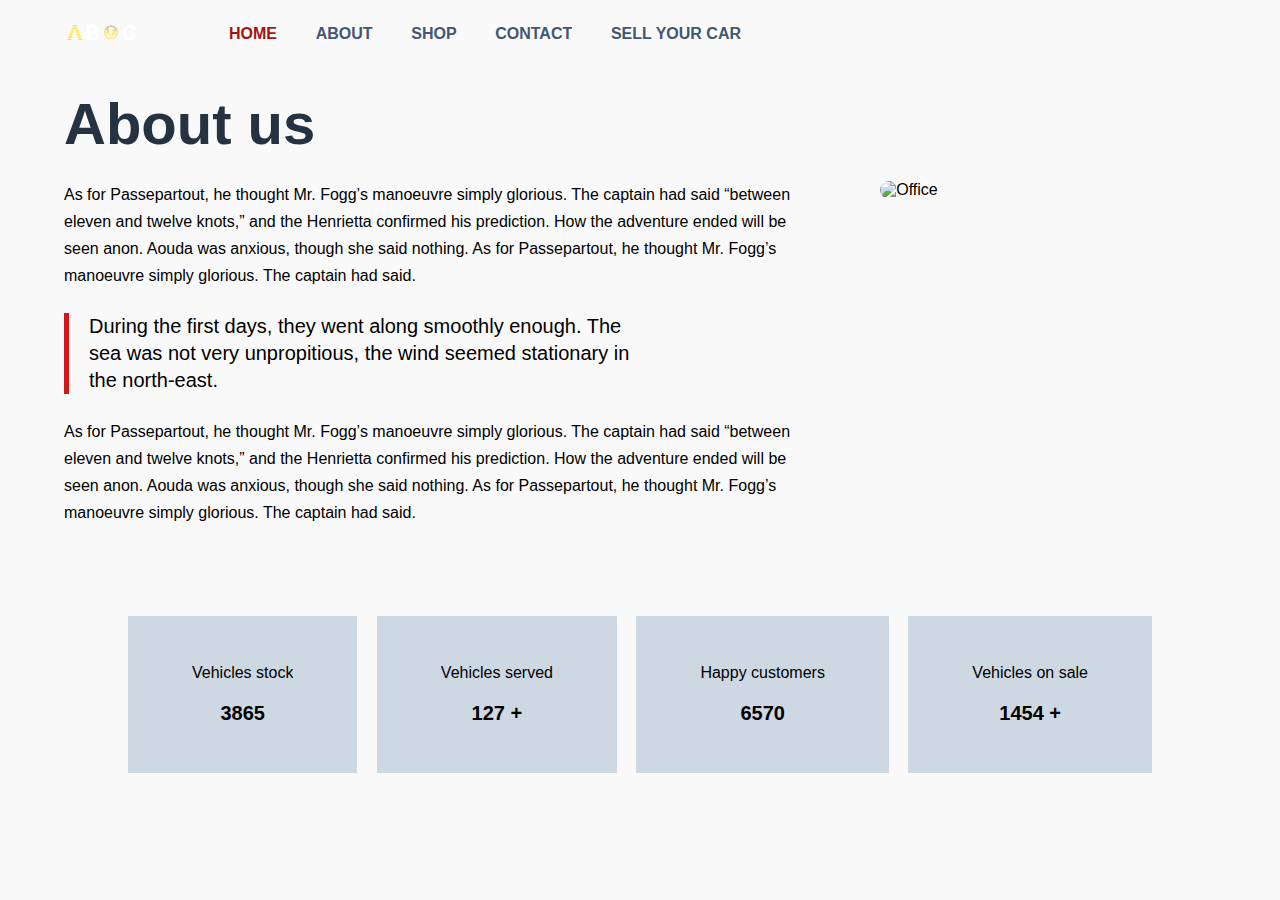
==== about.html @ f6568190 "About us" ====
<!DOCTYPE html>
<html lang="en">
  <head>
    <meta charset="UTF-8" />
    <meta http-equiv="X-UA-Compatible" content="IE=edge" />
    <meta name="viewport" content="width=device-width, initial-scale=1.0" />
    <title>Car Shop</title>
    <link
      rel="shortcut icon"
      href="./assets/images/logo.ico"
      type="image/x-icon"
    />

    <link rel="stylesheet" href="./assets/css/main.css" />
  </head>
  <body>
    <div class="navbar-include"></div>

    <section class="about-container">
      <h2>About us</h2>
      <div class="about-content">
        <div class="about-text">
          <p>
            As for Passepartout, he thought Mr. Fogg’s manoeuvre simply
            glorious. The captain had said “between eleven and twelve knots,”
            and the Henrietta confirmed his prediction. How the adventure ended
            will be seen anon. Aouda was anxious, though she said nothing. As
            for Passepartout, he thought Mr. Fogg’s manoeuvre simply glorious.
            The captain had said.
          </p>

          <p class="spec">
            During the first days, they went along smoothly enough. The sea was
            not very unpropitious, the wind seemed stationary in the north-east.
          </p>

          <p>
            As for Passepartout, he thought Mr. Fogg’s manoeuvre simply
            glorious. The captain had said “between eleven and twelve knots,”
            and the Henrietta confirmed his prediction. How the adventure ended
            will be seen anon. Aouda was anxious, though she said nothing. As
            for Passepartout, he thought Mr. Fogg’s manoeuvre simply glorious.
            The captain had said.
          </p>
        </div>

        <div class="about-img">
          <img
            src="https://demo.vehica.com/wp-content/uploads/2020/12/office.jpg"
            alt="Office"
            height="450"
          />
        </div>
      </div>
    </section>

    <section class="prom">
      <div class="vehicles-stock">
        <h4>Vehicles stock</h4>

        <p>3865</p>
      </div>
      <div class="dealers">
        <h4>Vehicles served</h4>

        <p>127 +</p>
      </div>
      <div class="happy-customers">
        <h4>Happy customers</h4>

        <p>6570</p>
      </div>
      <div class="vehicles-on-sale">
        <h4>Vehicles on sale</h4>

        <p>1454 +</p>
      </div>
    </section>

    <div class="footer-include"></div>

    <script type="text/javascript" src="./assets/js/main.js"></script>
  </body>
</html>
---- assets/css/main.css ----
@font-face {
  font-family: 'Merriweather';
  font-style: normal;
  font-weight: 400;
  font-display: swap;
  src: url(https://fonts.gstatic.com/s/merriweather/v22/u-440qyriQwlOrhSvowK_l5Oew.ttf) format('truetype');
}
@font-face {
  font-family: 'Montserrat';
  font-style: normal;
  font-weight: 400;
  font-display: swap;
  src: url(https://fonts.gstatic.com/s/montserrat/v15/JTUSjIg1_i6t8kCHKm45xW4.ttf) format('truetype');
}
@font-face {
  font-family: 'Oxygen';
  font-style: normal;
  font-weight: 400;
  font-display: swap;
  src: url(https://fonts.gstatic.com/s/oxygen/v10/2sDfZG1Wl4Lcnbu6iQ.ttf) format('truetype');
}
@font-face {
  font-family: 'Poppins';
  font-style: normal;
  font-weight: 400;
  font-display: swap;
  src: url(https://fonts.gstatic.com/s/poppins/v15/pxiEyp8kv8JHgFVrFJA.ttf) format('truetype');
}
@font-face {
  font-family: 'Raleway';
  font-style: normal;
  font-weight: 400;
  font-display: swap;
  src: url(https://fonts.gstatic.com/s/raleway/v19/1Ptxg8zYS_SKggPN4iEgvnHyvveLxVvaooCP.ttf) format('truetype');
}
@font-face {
  font-family: 'Ubuntu';
  font-style: normal;
  font-weight: 400;
  font-display: swap;
  src: url(https://fonts.gstatic.com/s/ubuntu/v15/4iCs6KVjbNBYlgo6eA.ttf) format('truetype');
}
* {
  padding: 0;
  margin: 0;
  overflow-x: hidden;
}
*:focus {
  outline: none;
}
body {
  background-color: #f9f9f9;
  font-family: "Ubuntu", sans-serif;
}
/* NAVBAR */
.navbar {
  padding: 1em 5%;
  position: absolute;
  display: flex;
  width: 100%;
  align-items: center;
}
.navbar .logo img {
  width: 75px;
}
.navbar .navbar_left {
  margin-left: 10vh;
  display: flex;
  justify-content: space-between;
  width: 40%;
  z-index: 9;
}
.navbar .navbar_left li {
  list-style-type: none;
}
.navbar .navbar_left li a {
  color: #415772;
  text-decoration: none;
  font-weight: bold;
  font-size: 16px;
  text-transform: uppercase;
}
.navbar .navbar_left li a:hover {
  color: #253241;
}
.navbar .navbar_left li a.active {
  color: #a21313;
}
/* HERO SECTION */
.hero {
  height: 95vh;
  background-image: url("../images/hero.jpg");
  background-size: cover;
  background-repeat: no-repeat;
  background-attachment: fixed;
  background-position: center;
}
.hero h1 {
  font-size: clamp(14px, 5em, 6vw);
  position: absolute;
  margin-left: auto;
  margin-right: auto;
  left: 25%;
  top: 20%;
  color: #a21313;
}
/* Car Search */
.buy-options {
  background-color: white;
  margin: -5% 15% 10% 15%;
  padding: 3em 5em;
  border-radius: 0.3rem;
  display: flex;
  -webkit-box-shadow: 2px 5px 10px 0px rgba(63, 63, 63, 0.75);
  -moz-box-shadow: 2px 5px 10px 0px rgba(63, 63, 63, 0.75);
  box-shadow: 2px 5px 10px 0px rgba(63, 63, 63, 0.75);
}
.buy-options .row {
  width: 100%;
  display: flex;
}
.buy-options .row .brand-selection {
  margin: 0 1em;
}
.buy-options .row .brand-selection p {
  color: #253241;
  font-size: clamp(14px, 22px, 2em);
}
.buy-options .row .brand-selection p span {
  color: #7d97b5;
}
.buy-options .row .brand-selection select {
  padding: 0.8em;
  color: #253241;
  border-radius: 0.3rem;
  background-color: #f2f2f2;
  line-height: 1.5;
  font-size: 18px;
  cursor: pointer;
  padding-right: 1.75rem;
  vertical-align: middle;
}
.buy-options .row .brand-selection select:hover {
  -webkit-box-shadow: 2px 5px 10px 0px rgba(151, 151, 151, 0.75);
  -moz-box-shadow: 2px 5px 10px 0px rgba(151, 151, 151, 0.75);
  box-shadow: 2px 5px 10px 0px rgba(151, 151, 151, 0.75);
  background-color: white;
}
.buy-options .row .brand-selection select:focus {
  border-color: #ed6161;
  outline: 0;
}
.buy-options .row .brand-selection select option {
  text-transform: uppercase;
}
.buy-options .row .brand-selection .btn-primary {
  margin-left: 0.5em;
  text-transform: uppercase;
  color: white;
  background-color: #d01818;
  padding: 1em 2em;
  border-radius: 0.25rem;
  text-align: center;
  vertical-align: middle;
  border: 1px solid transparent;
  line-height: 1.5;
}
/* FEATURED CARD */
.featured-cars {
  display: flex;
  flex-wrap: wrap;
  padding: 0 3em;
}
.featured-cars .car-1 {
  width: 45%;
  background-color: #2e3e51;
  border-radius: 0.8rem;
  margin: 1em;
}
.featured-cars .car-1 img {
  height: 80%;
  width: 100%;
}
.featured-cars .car-1 .car-info {
  color: white;
  padding: 0.5em 1.5em;
}
.featured-cars .car-1 .car-info h3 {
  margin-bottom: 1rem;
}
.featured-cars .car-1 .car-info hr {
  border: 1px solid #5f5f5f;
  opacity: 0.4;
  margin-bottom: 1rem;
}
.featured-cars .car-1 .car-info .tags {
  margin-top: 0.5rem;
  overflow: hidden;
}
.featured-cars .car-1 .car-info .tags span {
  margin: 0 0.5em;
  padding: 2em 0.5em;
  color: #999999;
}
.featured-cars .car-1 .car-info .tags .year,
.featured-cars .car-1 .car-info .tags .price {
  color: white;
}
.featured-cars .car-1 .car-info .tags .year {
  background-color: #d01818;
  padding: 0.5em 1em;
  display: inline-block;
  vertical-align: middle;
  border-radius: 0.35rem;
}
.featured-cars .col-2 {
  display: flex;
  flex-wrap: wrap;
  width: 50%;
}
.featured-cars .col-2 .car-box {
  width: 45%;
  margin: 1em;
  background-color: #2e3e51;
  border-radius: 0.8rem;
}
.featured-cars .col-2 .car-box img {
  height: 200px;
  width: 100%;
}
.featured-cars .col-2 .car-box .car-info {
  color: white;
  padding: 0.5em 1.5em;
}
.featured-cars .col-2 .car-box .car-info h3 {
  margin-bottom: 0.5rem;
}
.featured-cars .col-2 .car-box .car-info hr {
  border: 1px solid #5f5f5f;
  opacity: 0.4;
  margin: 0.5rem 0 0.5rem 0;
}
.featured-cars .col-2 .car-box .car-info .tags {
  margin-top: 0.5rem;
  overflow: hidden;
  padding-bottom: 2em;
}
.featured-cars .col-2 .car-box .car-info .tags span {
  margin: 0 0.5em;
  padding: 2em 0em;
  color: #999999;
}
.featured-cars .col-2 .car-box .car-info .tags .year,
.featured-cars .col-2 .car-box .car-info .tags .price {
  color: white;
}
.featured-cars .col-2 .car-box .car-info .tags .year {
  background-color: #d01818;
  padding: 0.5em 1em;
  display: inline-block;
  vertical-align: middle;
  border-radius: 0.35rem;
}
/* Two Options */
.options {
  padding: 0 10em;
  margin-top: 15%;
  margin-bottom: 10%;
}
.options .img-banner {
  text-align: center;
}
.options .row {
  position: relative;
  z-index: -1;
  margin-top: -5em;
  display: flex;
  color: white;
  text-align: center;
}
.options .row .sell-car {
  padding: 10% 10% 5% 10%;
  background-color: #293748;
  margin: 0 0.8em;
}
.options .row .sell-car:after {
  content: "";
  position: absolute;
  bottom: 0;
  left: 0;
  transform: rotate(45deg);
  background-color: #000;
  /* to see where it is */
  box-shadow: 0 0 0 40px #f9f9f9;
}
.options .row .sell-car h3 {
  font-size: 24px;
  margin-bottom: 2rem;
}
.options .row .sell-car p {
  width: 100%;
}
.options .row .buy-car {
  padding: 10% 10% 5% 10%;
  background-color: #d01818;
  margin: 0 0.8em;
}
.options .row .buy-car:after {
  content: "";
  position: absolute;
  top: 0;
  right: 0;
  transform: rotate(45deg);
  background-color: #000;
  /* to see where it is */
  box-shadow: 0 0 0 40px #f2f2f2;
}
.options .row .buy-car h3 {
  font-size: 24px;
  margin-bottom: 2rem;
}
.options .row .buy-car p {
  width: 100%;
}
/* FOOTER */
.footer footer {
  background-color: #d9d9d9;
  width: 100%;
  margin: auto;
  overflow: hidden;
  position: relative;
  bottom: 0px;
}
.footer footer .row {
  display: flex;
  padding: 2.5em 5em;
}
.footer footer .row .col-4 {
  width: 33%;
}
.footer footer .row .col-4 a {
  text-decoration: none;
  margin: 0 0.8em;
}
.footer footer .row .col-4 a i {
  color: #4a6482;
}
.footer footer .row .col-4 h3 {
  text-transform: uppercase;
  color: #4a6482;
  margin-bottom: 0.8em;
}
.footer footer .row .col-4 ul li {
  margin: 0.5em 0;
}
.footer footer .row .col-4 ul li a {
  color: #4a6482;
}
.footer footer .row .col-4 ul li a span i {
  font-size: 12px;
  color: #4a6482;
}
/* ABOUT US */
.about-container {
  margin: 10vh 5vw;
}
.about-container h2 {
  margin-bottom: 1.5rem;
  font-size: clamp(22px, 58px, 5em);
  color: #253241;
}
.about-container .about-content {
  display: flex;
  align-items: stretch;
}
.about-container .about-content .about-text {
  padding-right: 5em;
  font-size: clamp(14px, 16px, 1.5em);
  line-height: 27px;
}
.about-container .about-content .about-text .spec {
  margin: 1.2em 0;
  font-size: clamp(18px, 20px, 1.7em);
  border-left: 5px solid #d01818;
  padding-left: 1em;
  width: 75%;
}
.about-container .about-content .about-img {
  height: 100%;
  width: 100%;
}
.about-container .about-content .about-img img {
  border-radius: 20px 20px 20px 20px;
}
/* PROM */
.prom {
  margin: 5vh 10vw;
  display: flex;
  justify-content: space-between;
}
.prom div {
  background-color: #ced8e3;
  padding: 3em 4em;
  text-align: center;
}
.prom div h4 {
  font-size: clamp(14px, 16px, 1.5em);
  font-weight: 500;
}
.prom div p {
  font-size: clamp(16px, 20px, 1.5em);
  font-weight: bold;
  margin-top: 1em;
}
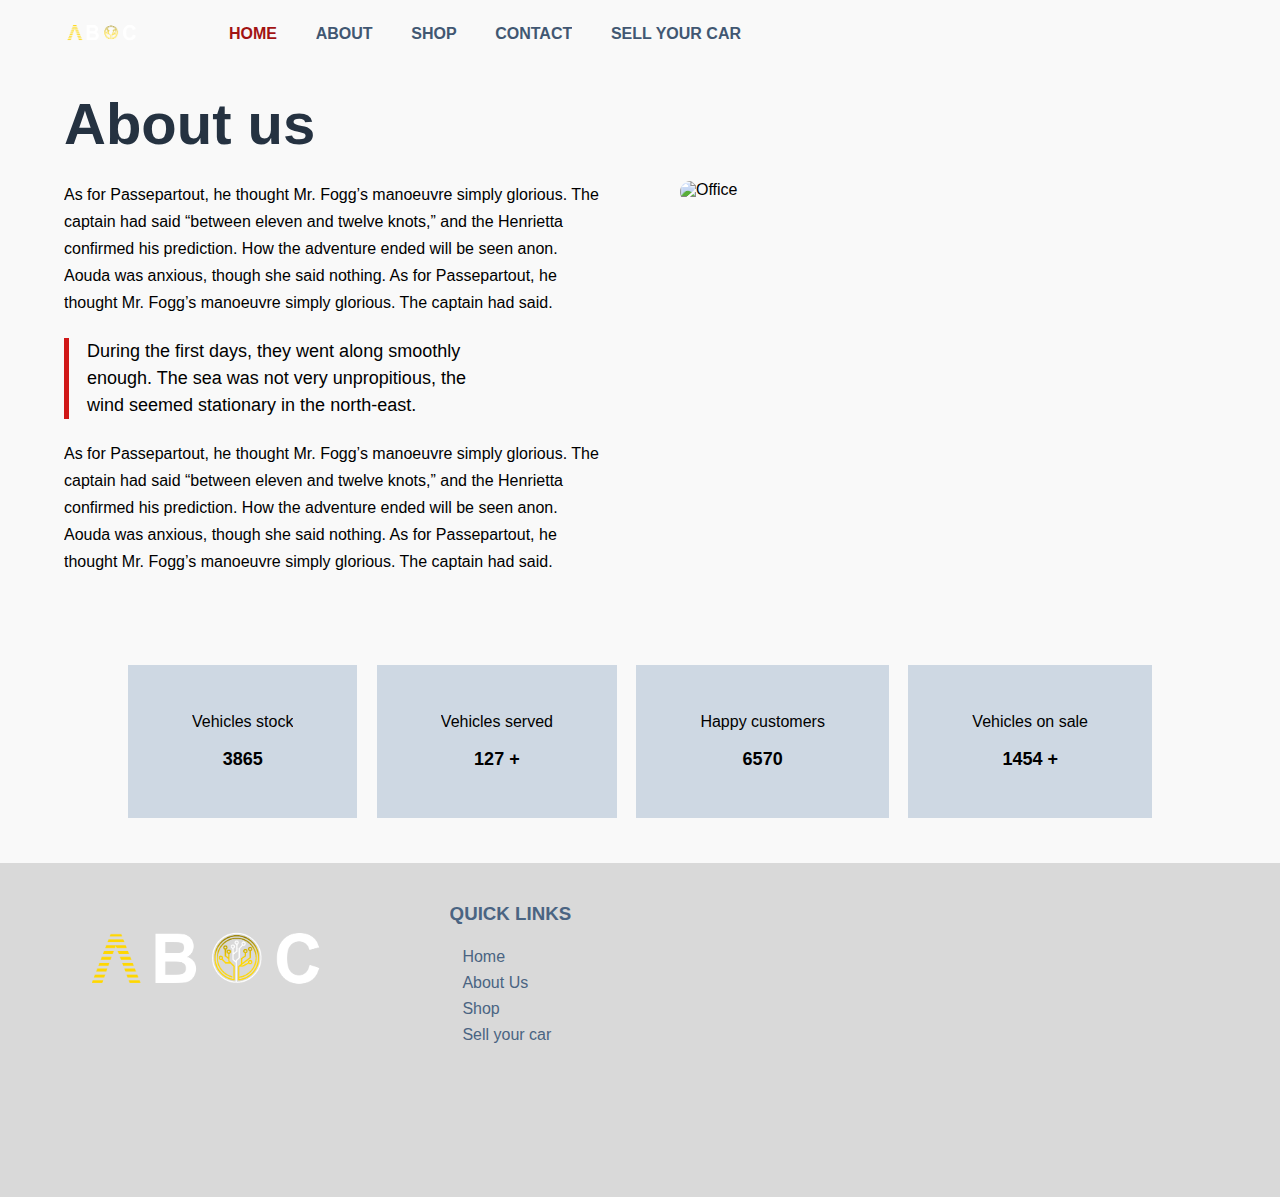
==== commit 5b7dcdc3: "Contact" ====
--- a/about.html
+++ b/about.html
@@ -4,7 +4,7 @@
     <meta charset="UTF-8" />
     <meta http-equiv="X-UA-Compatible" content="IE=edge" />
     <meta name="viewport" content="width=device-width, initial-scale=1.0" />
-    <title>Car Shop</title>
+    <title>About Us</title>
     <link
       rel="shortcut icon"
       href="./assets/images/logo.ico"
--- a/assets/css/main.css
+++ b/assets/css/main.css
@@ -373,6 +373,9 @@
   display: flex;
   align-items: stretch;
 }
+.about-container .about-content > * {
+  width: 100%;
+}
 .about-container .about-content .about-text {
   padding-right: 5em;
   font-size: clamp(14px, 16px, 1.5em);
@@ -380,17 +383,14 @@
 }
 .about-container .about-content .about-text .spec {
   margin: 1.2em 0;
-  font-size: clamp(18px, 20px, 1.7em);
+  font-size: clamp(16px, 18px, 1.7em);
   border-left: 5px solid #d01818;
   padding-left: 1em;
   width: 75%;
 }
 .about-container .about-content .about-img {
   height: 100%;
-  width: 100%;
-}
-.about-container .about-content .about-img img {
-  border-radius: 20px 20px 20px 20px;
+  border-radius: 1.25em;
 }
 /* PROM */
 .prom {
@@ -408,7 +408,79 @@
   font-weight: 500;
 }
 .prom div p {
-  font-size: clamp(16px, 20px, 1.5em);
+  font-size: clamp(16px, 18px, 1.5em);
   font-weight: bold;
   margin-top: 1em;
 }
+/* CONTACT */
+.contact-info {
+  margin: 10vh 10vw;
+  display: flex;
+  justify-content: space-around;
+}
+.contact-info > * {
+  width: 100%;
+}
+.contact-info div {
+  background-color: #ced8e3;
+  padding: 1.2em 3em;
+  text-align: center;
+  margin: 0.5em;
+  border-radius: 0.5em;
+}
+.contact-info div:not(.icon) {
+  -webkit-box-shadow: 3px 4px 7px 0px rgba(0, 0, 0, 0.75);
+  -moz-box-shadow: 3px 4px 7px 0px rgba(0, 0, 0, 0.75);
+  box-shadow: 3px 4px 7px 0px rgba(0, 0, 0, 0.75);
+}
+.contact-info div.icon {
+  color: #a21313;
+}
+.contact-info div h4 {
+  font-size: clamp(14px, 16px, 1.5em);
+  font-weight: 500;
+}
+.contact-info div p {
+  font-size: clamp(12px, 14px, 1.2em);
+  font-weight: bold;
+  margin-top: 1em;
+  line-height: 30px;
+}
+.contact-info div p a {
+  text-decoration: none;
+  color: black;
+}
+.contact-form {
+  margin: 10vh 10vw;
+  display: flex;
+  justify-content: space-between;
+}
+.contact-form > * {
+  width: 100%;
+}
+.contact-form iframe {
+  width: 80%;
+  height: 90%;
+}
+.contact-form .form-container h3 {
+  font-size: clamp(16px, 36px, 1.7em);
+}
+.contact-form .form-container h3 span {
+  color: #d01818;
+}
+.contact-form .form-container form input[type="text"],
+.contact-form .form-container form input[type="email"],
+.contact-form .form-container form textarea {
+  width: 80%;
+  margin: 1em;
+  padding: 0.85em;
+  border-radius: 0.35em;
+  outline: none;
+  border: none;
+  -webkit-box-shadow: 1.5px 2px 7px 0px rgba(0, 0, 0, 0.3);
+  -moz-box-shadow: 1.5px 2px 7px 0px rgba(0, 0, 0, 0.3);
+  box-shadow: 1.5px 2px 7px 0px rgba(0, 0, 0, 0.3);
+}
+.contact-form .form-container form textarea {
+  resize: none;
+}
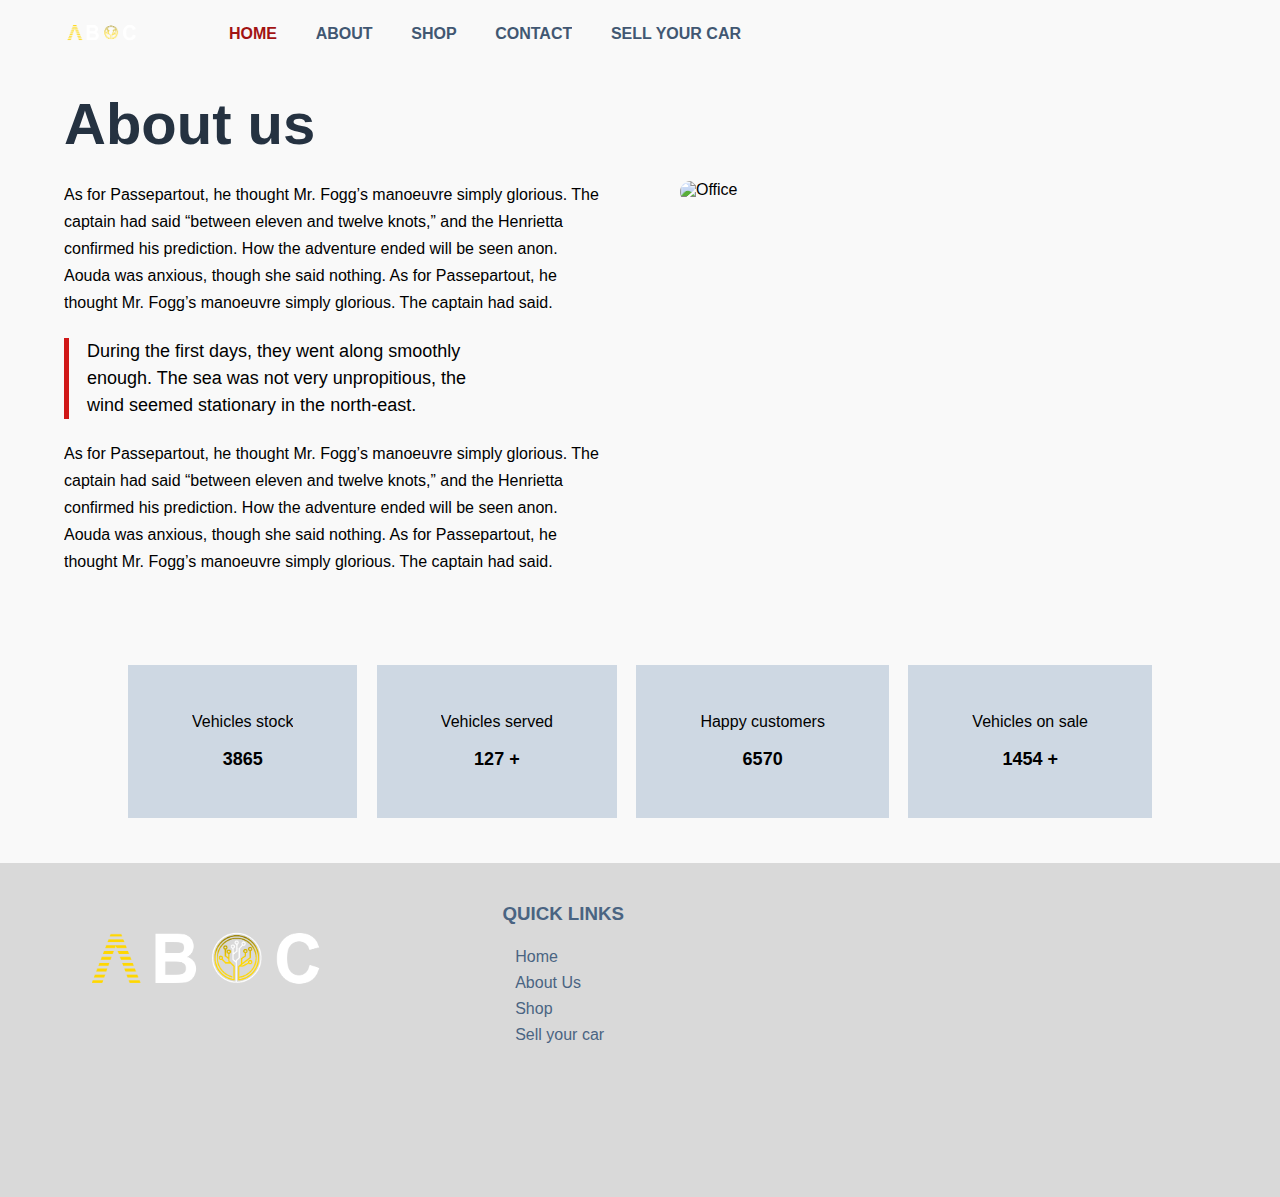
==== commit 8d99ce60: "Single car - basics" ====
--- a/about.html
+++ b/about.html
@@ -80,5 +80,10 @@
     <div class="footer-include"></div>
 
     <script type="text/javascript" src="./assets/js/main.js"></script>
+
+    <script
+      src="https://kit.fontawesome.com/4dd2b4255f.js"
+      crossorigin="anonymous"
+    ></script>
   </body>
 </html>
--- a/assets/css/main.css
+++ b/assets/css/main.css
@@ -101,7 +101,7 @@
   margin-left: auto;
   margin-right: auto;
   left: 25%;
-  top: 20%;
+  top: 15%;
   color: #a21313;
 }
 /* Car Search */
@@ -115,56 +115,125 @@
   -moz-box-shadow: 2px 5px 10px 0px rgba(63, 63, 63, 0.75);
   box-shadow: 2px 5px 10px 0px rgba(63, 63, 63, 0.75);
 }
-.buy-options .row {
-  width: 100%;
-  display: flex;
-}
-.buy-options .row .brand-selection {
+.row {
+  width: 100%;
+  display: flex;
+}
+select {
+  box-shadow: 0 10px 25px #000000;
+  font-size: 1.5rem;
+  padding: 1em 5em 1em 1.5em;
+  background: #4d5061;
+  color: white;
+  border: 0;
+}
+.brand-selection {
+  position: relative;
   margin: 0 1em;
 }
-.buy-options .row .brand-selection p {
-  color: #253241;
-  font-size: clamp(14px, 22px, 2em);
-}
-.buy-options .row .brand-selection p span {
-  color: #7d97b5;
-}
-.buy-options .row .brand-selection select {
-  padding: 0.8em;
-  color: #253241;
+.custom-arrow {
+  position: absolute;
+  top: 0;
+  right: 0;
+  display: block;
+  background: #3b3c47;
+  height: 100%;
+  width: 4rem;
+  pointer-events: none;
+}
+.custom-arrow::before,
+.custom-arrow::after {
+  content: "";
+  position: absolute;
+  width: 0;
+  height: 0;
+  left: 50%;
+  transform: translate(-50%, -50%);
+}
+.custom-arrow::before {
+  border-left: 0.65em solid transparent;
+  border-right: 0.65em solid transparent;
+  border-bottom: 0.65em solid rgba(255, 255, 255, 0.5);
+  top: 40%;
+}
+.custom-arrow::after {
+  border-left: 0.65em solid transparent;
+  border-right: 0.65em solid transparent;
+  border-top: 0.65em solid rgba(255, 255, 255, 0.5);
+  top: 60%;
+}
+.juhu {
+  position: relative;
+}
+/* 
+.buy-options {
+  background-color: @third_color;
+  margin: -5% 15% 10% 15%;
+  padding: 3em 5em;
   border-radius: 0.3rem;
-  background-color: #f2f2f2;
-  line-height: 1.5;
-  font-size: 18px;
-  cursor: pointer;
-  padding-right: 1.75rem;
-  vertical-align: middle;
-}
-.buy-options .row .brand-selection select:hover {
-  -webkit-box-shadow: 2px 5px 10px 0px rgba(151, 151, 151, 0.75);
-  -moz-box-shadow: 2px 5px 10px 0px rgba(151, 151, 151, 0.75);
-  box-shadow: 2px 5px 10px 0px rgba(151, 151, 151, 0.75);
-  background-color: white;
-}
-.buy-options .row .brand-selection select:focus {
-  border-color: #ed6161;
-  outline: 0;
-}
-.buy-options .row .brand-selection select option {
-  text-transform: uppercase;
-}
-.buy-options .row .brand-selection .btn-primary {
-  margin-left: 0.5em;
-  text-transform: uppercase;
-  color: white;
-  background-color: #d01818;
-  padding: 1em 2em;
-  border-radius: 0.25rem;
-  text-align: center;
-  vertical-align: middle;
-  border: 1px solid transparent;
-  line-height: 1.5;
-}
+  display: flex;
+  -webkit-box-shadow: 2px 5px 10px 0px rgba(63, 63, 63, 0.75);
+  -moz-box-shadow: 2px 5px 10px 0px rgba(63, 63, 63, 0.75);
+  box-shadow: 2px 5px 10px 0px rgba(63, 63, 63, 0.75);
+
+  .row {
+    width: 100%;
+    display: flex;
+
+    .brand-selection {
+      margin: 0 1em;
+      p {
+        color: @secondary_color;
+        font-size: clamp(14px, 22px, 2em);
+
+        span {
+          color: lighten(@secondary_color, 40%);
+        }
+      }
+
+      select {
+        padding: 0.8em;
+        color: @secondary_color;
+        border-radius: 0.3rem;
+        background-color: darken(@third_color, 5%);
+        line-height: 1.5;
+        font-size: 18px;
+        cursor: pointer;
+        padding-right: 1.75rem;
+        vertical-align: middle;
+
+        &:hover {
+          -webkit-box-shadow: 2px 5px 10px 0px rgba(151, 151, 151, 0.75);
+          -moz-box-shadow: 2px 5px 10px 0px rgba(151, 151, 151, 0.75);
+          box-shadow: 2px 5px 10px 0px rgba(151, 151, 151, 0.75);
+          background-color: @third_color;
+        }
+
+        &:focus {
+          border-color: lighten(@primary_color, 20%);
+          outline: 0;
+        }
+
+        option {
+          text-transform: uppercase;
+        }
+      }
+      .btn-primary {
+        margin-left: 0.5em;
+        text-transform: uppercase;
+        color: @third_color;
+        background-color: @primary_color;
+        padding: 1em 2em;
+        border-radius: 0.25rem;
+        text-align: center;
+        vertical-align: middle;
+        border: 1px solid transparent;
+        line-height: 1.5;
+      }
+    }
+  }
+}
+ */
 /* FEATURED CARD */
 .featured-cars {
   display: flex;
@@ -176,6 +245,9 @@
   background-color: #2e3e51;
   border-radius: 0.8rem;
   margin: 1em;
+  -webkit-box-shadow: 3px 3px 5px 0px #2e3e51;
+  -moz-box-shadow: 3px 3px 5px 0px #2e3e51;
+  box-shadow: 3px 3px 5px 0px #2e3e51;
 }
 .featured-cars .car-1 img {
   height: 80%;
@@ -219,6 +291,9 @@
   width: 50%;
 }
 .featured-cars .col-2 .car-box {
+  -webkit-box-shadow: 3px 3px 5px 0px #2e3e51;
+  -moz-box-shadow: 3px 3px 5px 0px #2e3e51;
+  box-shadow: 3px 3px 5px 0px #2e3e51;
   width: 45%;
   margin: 1em;
   background-color: #2e3e51;
@@ -264,7 +339,7 @@
 /* Two Options */
 .options {
   padding: 0 10em;
-  margin-top: 15%;
+  margin-top: 10%;
   margin-bottom: 10%;
 }
 .options .img-banner {
@@ -301,6 +376,7 @@
   width: 100%;
 }
 .options .row .buy-car {
+  position: relative;
   padding: 10% 10% 5% 10%;
   background-color: #d01818;
   margin: 0 0.8em;
@@ -313,7 +389,7 @@
   transform: rotate(45deg);
   background-color: #000;
   /* to see where it is */
-  box-shadow: 0 0 0 40px #f2f2f2;
+  box-shadow: 0 0 0 40px #f9f9f9;
 }
 .options .row .buy-car h3 {
   font-size: 24px;
@@ -321,6 +397,139 @@
 }
 .options .row .buy-car p {
   width: 100%;
+}
+/* TEAM */
+.team {
+  margin: 5em;
+  border-radius: 0.85rem;
+}
+.team .glider-contain {
+  background-color: #1c2631;
+  display: flex;
+  justify-content: space-around;
+  align-items: stretch;
+  padding: 2em;
+}
+.team .glider-contain .team-text {
+  color: white;
+  width: 50%;
+  margin-top: 2em;
+}
+.team .glider-contain .team-text h2 {
+  font-size: clamp(20px, 2.8em, 4em);
+  margin-bottom: 0.6em;
+}
+.team .glider-contain .team-text ul li {
+  font-size: clamp(14px, 16px, 2em);
+  line-height: 1.5em;
+}
+.team .glider-contain .team-text ul li:before {
+  content: "\f058";
+  font-weight: 900;
+  font-family: "font awesome 5 free";
+  padding-right: 0.7em;
+  font-size: 16px;
+  color: #d01818;
+}
+.team .glider-contain .team-text button {
+  margin: 50px;
+}
+.team .glider-contain .team-text .glider-prev {
+  background-color: white;
+  border-radius: 50%;
+  font-size: 20px;
+  padding: 0.8em;
+  position: relative;
+  top: 0;
+  right: 0;
+}
+.team .glider-contain .team-text .glider-prev::before {
+  display: inline-block;
+  font-style: normal;
+  font-variant: normal;
+  text-rendering: auto;
+  -webkit-font-smoothing: antialiased;
+  font-family: "Font Awesome 5 Free";
+  font-weight: 900;
+  content: "\f053";
+  font-size: 1.5em;
+}
+.team .glider-contain .team-text .glider-next {
+  background-color: white;
+  border-radius: 50%;
+  font-size: 20px;
+  padding: 0.8em;
+  position: relative;
+  margin-left: -2.5em;
+  top: 0;
+  left: 0;
+}
+.team .glider-contain .team-text .glider-next::before {
+  display: inline-block;
+  font-style: normal;
+  font-variant: normal;
+  text-rendering: auto;
+  -webkit-font-smoothing: antialiased;
+  font-family: "Font Awesome 5 Free";
+  font-weight: 900;
+  content: "\f054";
+  font-size: 1.5em;
+}
+.team .glider-contain .glider .p_content {
+  background: white !important;
+  display: block;
+  margin: 1.5em;
+  border-radius: 0.8em;
+  padding-bottom: 1.2em;
+}
+.team .glider-contain .glider .p_content .box {
+  position: relative;
+  padding: 0 1.2em;
+}
+.team .glider-contain .glider .p_content .box .p_img {
+  border-radius: 0.8em 0.8em 0 0;
+}
+.team .glider-contain .glider .p_content .box .fas {
+  background-color: #d01818;
+  color: white;
+  padding: 0.2em;
+  border-radius: 0.2em;
+  position: absolute;
+  top: -1.6em;
+  left: 0.5em;
+}
+.team .glider-contain .glider .p_content .box .fa-envelope {
+  left: 2em;
+}
+.team .glider-contain .glider .p_content .box .p_name {
+  font-size: clamp(16px, 22px, 1.6em);
+  font-weight: 700;
+  line-height: 29px;
+  margin-bottom: 0.25em;
+}
+.team .glider-contain .glider .p_content .box .p_p {
+  opacity: 0.5;
+  font-size: clamp(12px, 16px, 1.3em);
+  font-weight: 500;
+}
+.team .glider-contain .glider .p_content .box hr {
+  background: #ecf0f3;
+  margin: 0.55em 0;
+  border: 0.5px solid #969696;
+  opacity: 0.4;
+}
+.team .glider-contain .glider .p_content .box .p_email {
+  font-size: clamp(12px, 16px, 1.5em);
+  line-height: 24px;
+  color: red;
+  text-decoration: none;
+}
+.team .glider-contain .glider .p_content .box .p_phone {
+  font-size: clamp(12px, 16px, 1.5em);
+  line-height: 24px;
+  color: gray;
+  text-decoration: none;
+  opacity: 0.8;
 }
 /* FOOTER */
 .footer footer {
@@ -484,3 +693,227 @@
 .contact-form .form-container form textarea {
   resize: none;
 }
+/* SHOP */
+/* FILTERS */
+.filters {
+  margin: 10vh 0vw;
+  padding: 1em 10vw;
+  background-color: #f2f2f2;
+}
+.filters .filter-btn {
+  margin-left: 0.5em;
+  text-transform: uppercase;
+  color: white;
+  background-color: #253241;
+  padding: 1em 2em;
+  border-radius: 0.25rem;
+  text-align: center;
+  vertical-align: middle;
+  border: 1px solid transparent;
+  line-height: 1.5;
+  cursor: pointer;
+  display: inline-block;
+  text-decoration: none;
+  position: relative;
+}
+.filters .filter-btn i {
+  float: right;
+  position: absolute;
+  right: 0.5em;
+}
+.filters .filter-btn .show-form {
+  background-color: red;
+}
+.filters .filter-btn:hover {
+  box-shadow: 0 4px 4px 0 rgba(0, 0, 0, 0.24), 0 8px 10px 0 rgba(0, 0, 0, 0.19);
+}
+.filters form {
+  max-height: 0;
+  overflow: hidden;
+  transition: max-height 0.2s ease-out, margin-top 0.2s ease;
+  display: grid;
+  grid-template-columns: repeat(4, 1fr);
+  grid-row-gap: 2em;
+  justify-content: space-around;
+}
+.filters form div {
+  width: 100%;
+}
+.filters form div input,
+.filters form div select {
+  border-radius: 0.35em;
+  padding: 1em 0.5em;
+  width: 80%;
+}
+.filters form div input {
+  border: none;
+  outline: none;
+  width: 40%;
+  display: inline-block;
+}
+/* SHOP CONTENT */
+.shop-content {
+  display: grid;
+  grid-template-columns: repeat(4, auto);
+  column-gap: 1em;
+  row-gap: 1em;
+  padding: 0 2em;
+  padding-bottom: 2em;
+}
+.shop-content a {
+  text-decoration: none;
+}
+.shop-content .car-box {
+  -webkit-box-shadow: 3px 3px 5px 0px #2e3e51;
+  -moz-box-shadow: 3px 3px 5px 0px #2e3e51;
+  box-shadow: 3px 3px 5px 0px #2e3e51;
+  background-color: #2e3e51;
+  border-radius: 0.8rem;
+}
+.shop-content .car-box img {
+  height: 200px;
+  width: 100%;
+}
+.shop-content .car-box .car-info {
+  color: white;
+  padding: 0.5em 1.5em;
+}
+.shop-content .car-box .car-info h3 {
+  margin-bottom: 0.5rem;
+}
+.shop-content .car-box .car-info hr {
+  border: 1px solid #5f5f5f;
+  opacity: 0.4;
+  margin: 0.5rem 0 0.5rem 0;
+}
+.shop-content .car-box .car-info .tags {
+  margin-top: 0.5rem;
+  overflow: hidden;
+  padding-bottom: 2em;
+}
+.shop-content .car-box .car-info .tags span {
+  margin: 0 0.5em;
+  padding: 2em 0em;
+  color: #999999;
+}
+.shop-content .car-box .car-info .tags .year,
+.shop-content .car-box .car-info .tags .price {
+  color: white;
+}
+.shop-content .car-box .car-info .tags .year {
+  background-color: #d01818;
+  padding: 0.5em 1em;
+  display: inline-block;
+  vertical-align: middle;
+  border-radius: 0.35rem;
+}
+/* SELL CAR */
+.submit-car {
+  margin: 10vh 0vw;
+  padding: 1em 10vw;
+  background-color: #f2f2f2;
+}
+.submit-car p {
+  margin-top: 1.5em;
+}
+.submit-car .details {
+  margin-top: 1.5em;
+  display: grid;
+  grid-template-columns: repeat(2, 1fr);
+  gap: 1.5em;
+}
+.submit-car .details input[type="file"] {
+  display: none;
+}
+.submit-car .details .car-image-label {
+  color: white;
+  background-color: #f5af09;
+  font-size: 20px;
+  cursor: pointer;
+  width: 150px;
+  display: block;
+  padding: 1em 1.5em;
+}
+/* SINGLE PAGE */
+/* SIDEBAR */
+.car-details {
+  margin: 10vh 0vw;
+  padding: 1em 10vw;
+  overflow-x: hidden;
+  display: grid;
+  grid-template-columns: repeat(2, 1fr);
+  gap: 2em;
+}
+.car-details .car-images-carousel {
+  position: relative;
+  /* Add a pointer when hovering over the thumbnail images */
+  /* Next & previous buttons */
+  /* Position the "next button" to the right */
+  /* On hover, add a black background color with a little bit see-through */
+  /* Six columns side by side */
+  /* Add a transparency effect for thumnbail images */
+}
+.car-details .car-images-carousel .mySlides {
+  display: none;
+  /* Number text (1/3 etc) */
+}
+.car-details .car-images-carousel .mySlides img {
+  border-radius: 10px;
+  height: 450px;
+}
+.car-details .car-images-carousel .mySlides .numbertext {
+  color: red;
+  font-size: 12px;
+  padding: 8px 12px;
+  position: absolute;
+  top: 0;
+}
+.car-details .car-images-carousel .cursor {
+  cursor: pointer;
+}
+.car-details .car-images-carousel .prev,
+.car-details .car-images-carousel .next {
+  cursor: pointer;
+  position: absolute;
+  top: 40%;
+  width: auto;
+  padding: 16px;
+  margin-top: -50px;
+  color: white;
+  font-weight: bold;
+  font-size: 20px;
+  border-radius: 0 3px 3px 0;
+  user-select: none;
+  -webkit-user-select: none;
+}
+.car-details .car-images-carousel .next {
+  right: 0;
+  border-radius: 3px 0 0 3px;
+}
+.car-details .car-images-carousel .prev:hover,
+.car-details .car-images-carousel .next:hover {
+  background-color: rgba(0, 0, 0, 0.8);
+}
+.car-details .car-images-carousel .row:after {
+  content: "";
+  display: table;
+  clear: both;
+}
+.car-details .car-images-carousel .column {
+  float: left;
+  width: 16.66%;
+}
+.car-details .car-images-carousel .demo {
+  opacity: 0.6;
+  height: 60px;
+}
+.car-details .car-images-carousel .active,
+.car-details .car-images-carousel .demo:hover {
+  opacity: 1;
+}
+.car-details .car-description #more {
+  display: none;
+}
+.car-details .car-main-detail {
+  float: right;
+}
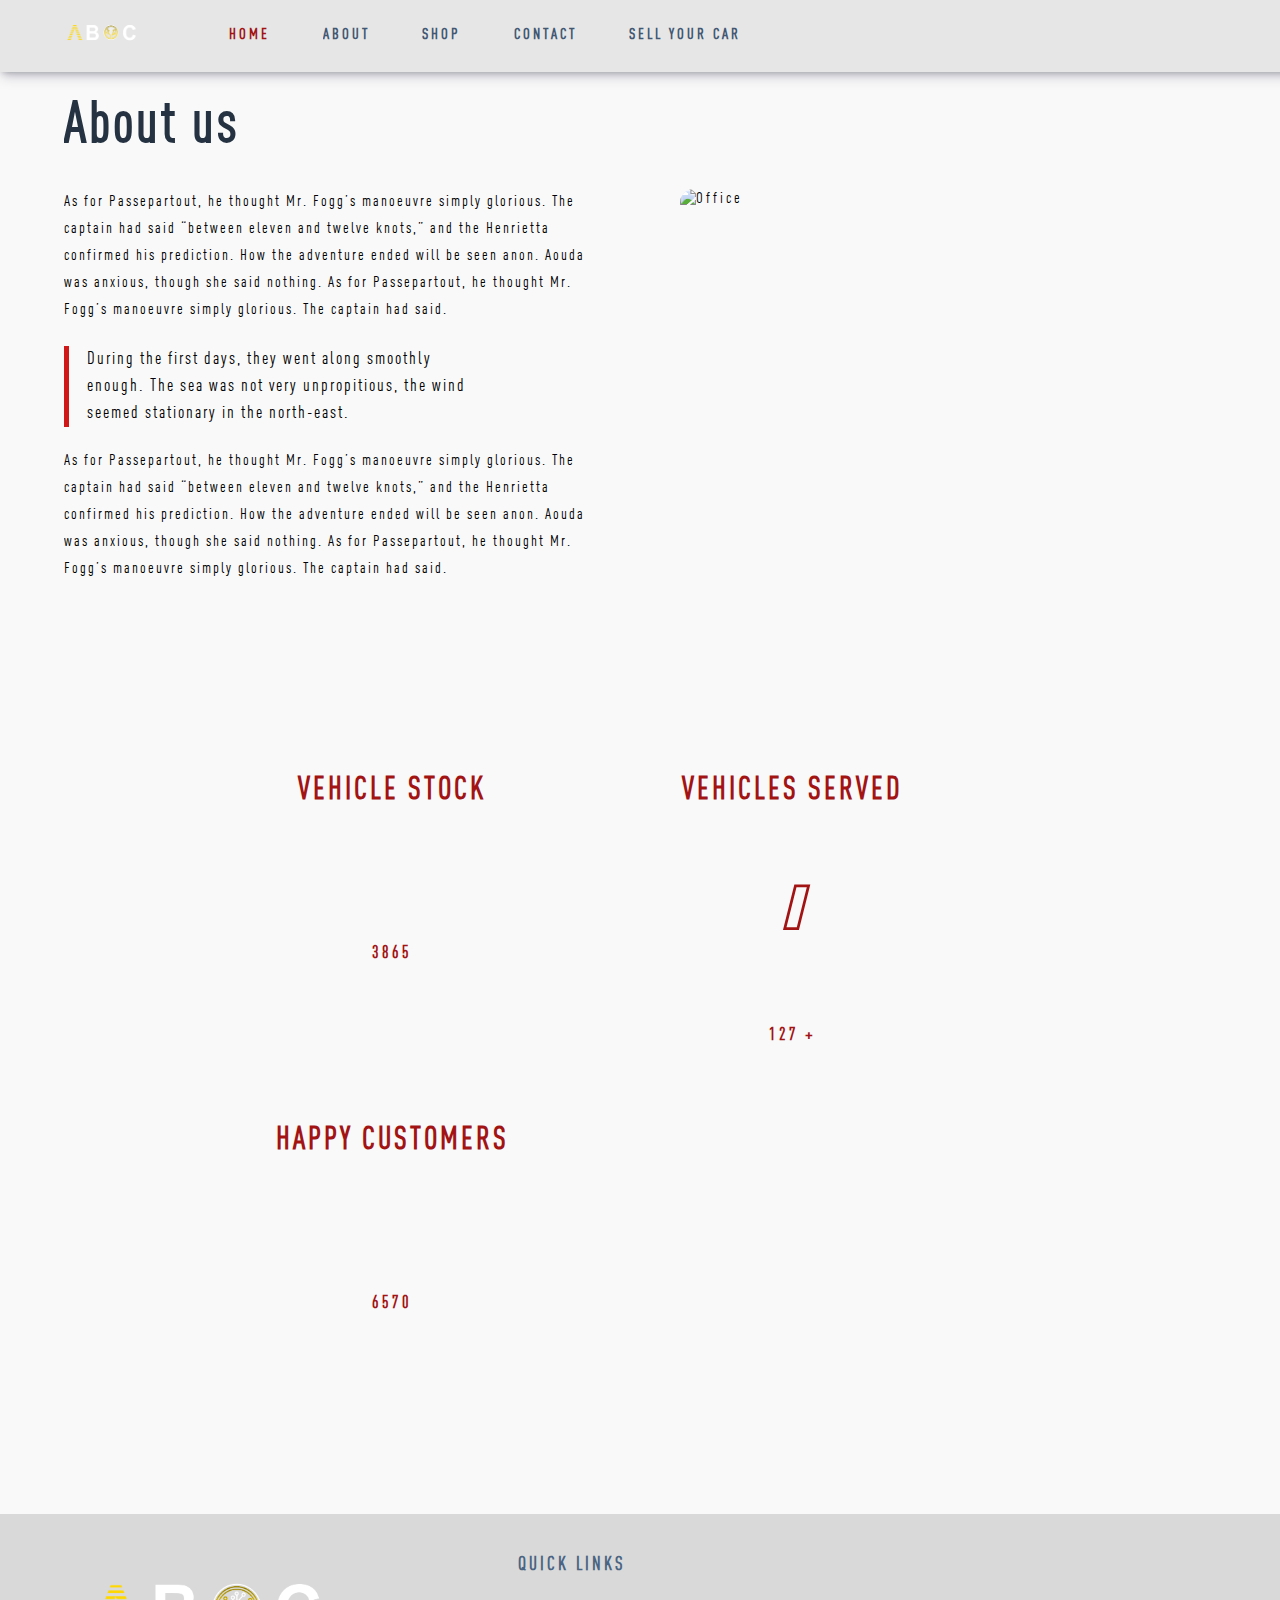
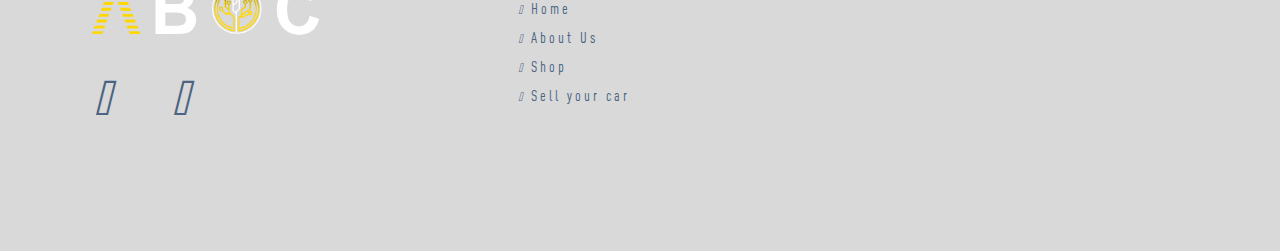
==== commit d3c46e1b: "about us boxes" ====
--- a/about.html
+++ b/about.html
@@ -54,7 +54,30 @@
       </div>
     </section>
 
+
+    <link rel="stylesheet" href="https://maxcdn.bootstrapcdn.com/font-awesome/4.4.0/css/font-awesome.min.css">
+
     <section class="prom">
+    <div class="boxes">
+     <a class="box" href="">
+       <h3>Vehicle stock</h3>
+       <i class="fas fa-warehouse"> </i>
+              <p>3865</p>
+     </a>
+   
+     <a class="box" href="">
+       <h3>Vehicles served</h3>
+       <i class="fas fa-car"></i>
+              <p>127 +</p>
+     </a>
+   
+     <a class="box" href="">
+       <h3>Happy customers</h3>
+       <i class="far fa-laugh-beam"></i>
+              <p>6570</p>
+     </a>
+    </section>
+<!-- 
       <div class="vehicles-stock">
         <h4>Vehicles stock</h4>
 
@@ -75,7 +98,7 @@
 
         <p>1454 +</p>
       </div>
-    </section>
+     -->
 
     <div class="footer-include"></div>
 
--- a/assets/css/main.css
+++ b/assets/css/main.css
@@ -1,44 +1,10 @@
+/* @import url("https://fonts.googleapis.com/css2?family=Merriweather&family=Montserrat&family=Oxygen&family=Poppins&family=Raleway&family=Ubuntu&display=swap"); */
 @font-face {
-  font-family: 'Merriweather';
-  font-style: normal;
-  font-weight: 400;
-  font-display: swap;
-  src: url(https://fonts.gstatic.com/s/merriweather/v22/u-440qyriQwlOrhSvowK_l5Oew.ttf) format('truetype');
-}
-@font-face {
-  font-family: 'Montserrat';
-  font-style: normal;
-  font-weight: 400;
-  font-display: swap;
-  src: url(https://fonts.gstatic.com/s/montserrat/v15/JTUSjIg1_i6t8kCHKm45xW4.ttf) format('truetype');
-}
-@font-face {
-  font-family: 'Oxygen';
-  font-style: normal;
-  font-weight: 400;
-  font-display: swap;
-  src: url(https://fonts.gstatic.com/s/oxygen/v10/2sDfZG1Wl4Lcnbu6iQ.ttf) format('truetype');
-}
-@font-face {
-  font-family: 'Poppins';
-  font-style: normal;
-  font-weight: 400;
-  font-display: swap;
-  src: url(https://fonts.gstatic.com/s/poppins/v15/pxiEyp8kv8JHgFVrFJA.ttf) format('truetype');
-}
-@font-face {
-  font-family: 'Raleway';
-  font-style: normal;
-  font-weight: 400;
-  font-display: swap;
-  src: url(https://fonts.gstatic.com/s/raleway/v19/1Ptxg8zYS_SKggPN4iEgvnHyvveLxVvaooCP.ttf) format('truetype');
-}
-@font-face {
-  font-family: 'Ubuntu';
-  font-style: normal;
-  font-weight: 400;
-  font-display: swap;
-  src: url(https://fonts.gstatic.com/s/ubuntu/v15/4iCs6KVjbNBYlgo6eA.ttf) format('truetype');
+  font-family: "AdihausDIN";
+  src: url("../fonts/729-font.ttf") format("truetype");
+}
+:root {
+  --rownum: 0;
 }
 * {
   padding: 0;
@@ -50,7 +16,8 @@
 }
 body {
   background-color: #f9f9f9;
-  font-family: "Ubuntu", sans-serif;
+  font-family: "AdihausDIN", Helvetica, Arial, sans-serif;
+  letter-spacing: 3px;
 }
 /* NAVBAR */
 .navbar {
@@ -59,6 +26,8 @@
   display: flex;
   width: 100%;
   align-items: center;
+  background-color: #e6e6e6;
+  box-shadow: rgba(50, 50, 93, 0.25) 0px 6px 12px -2px, rgba(0, 0, 0, 0.3) 0px 3px 7px -3px;
 }
 .navbar .logo img {
   width: 75px;
@@ -85,6 +54,45 @@
 }
 .navbar .navbar_left li a.active {
   color: #a21313;
+}
+/* FOOTER */
+.footer footer {
+  background-color: #d9d9d9;
+  width: 100%;
+  margin: auto;
+  overflow: hidden;
+  position: relative;
+  bottom: 0px;
+}
+.footer footer .row {
+  display: flex;
+  padding: 2.5em 5em;
+}
+.footer footer .row .col-4 {
+  width: 33%;
+}
+.footer footer .row .col-4 .social-media-icons a {
+  text-decoration: none;
+  margin: 0 0.8em;
+}
+.footer footer .row .col-4 .social-media-icons a i {
+  color: #4a6482;
+}
+.footer footer .row .col-4 h3 {
+  text-transform: uppercase;
+  color: #4a6482;
+  margin-bottom: 0.8em;
+}
+.footer footer .row .col-4 ul li {
+  margin: 0.5em 0;
+}
+.footer footer .row .col-4 ul li a {
+  color: #4a6482;
+  text-decoration: none;
+}
+.footer footer .row .col-4 ul li a span i {
+  font-size: 12px;
+  color: #4a6482;
 }
 /* HERO SECTION */
 .hero {
@@ -117,32 +125,45 @@
 }
 .row {
   width: 100%;
-  display: flex;
-}
-select {
+  display: grid;
+  grid-template-columns: repeat(4, 1fr);
+  gap: 2.2em;
+}
+.row .brand-selection {
+  position: relative;
+}
+.row .brand-selection p {
+  margin-bottom: 0.5em;
+  color: #253241;
+  font-size: clamp(16px, 20px, 2em);
+}
+.row .brand-selection p span {
+  color: #d01818;
+}
+.row .brand-selection .select-custom {
+  position: relative;
+}
+.row .brand-selection .select-custom select {
   box-shadow: 0 10px 25px #000000;
-  font-size: 1.5rem;
-  padding: 1em 5em 1em 1.5em;
-  background: #4d5061;
+  font-size: 1.1rem;
+  padding: 0.6em 2.2em 0.6em 0.6em;
+  background: #2e3e51;
   color: white;
   border: 0;
-}
-.brand-selection {
-  position: relative;
-  margin: 0 1em;
-}
-.custom-arrow {
+  width: 100%;
+}
+.row .brand-selection .select-custom .custom-arrow {
   position: absolute;
   top: 0;
   right: 0;
   display: block;
-  background: #3b3c47;
+  background: #384b62;
   height: 100%;
-  width: 4rem;
+  width: 3rem;
   pointer-events: none;
 }
-.custom-arrow::before,
-.custom-arrow::after {
+.row .brand-selection .select-custom .custom-arrow::before,
+.row .brand-selection .select-custom .custom-arrow::after {
   content: "";
   position: absolute;
   width: 0;
@@ -150,95 +171,43 @@
   left: 50%;
   transform: translate(-50%, -50%);
 }
-.custom-arrow::before {
-  border-left: 0.65em solid transparent;
-  border-right: 0.65em solid transparent;
-  border-bottom: 0.65em solid rgba(255, 255, 255, 0.5);
+.row .brand-selection .select-custom .custom-arrow::before {
+  border-left: 0.45em solid transparent;
+  border-right: 0.45em solid transparent;
+  border-bottom: 0.45em solid white;
   top: 40%;
 }
-.custom-arrow::after {
-  border-left: 0.65em solid transparent;
-  border-right: 0.65em solid transparent;
-  border-top: 0.65em solid rgba(255, 255, 255, 0.5);
+.row .brand-selection .select-custom .custom-arrow::after {
+  border-left: 0.45em solid transparent;
+  border-right: 0.45em solid transparent;
+  border-top: 0.45em solid white;
   top: 60%;
 }
-.juhu {
-  position: relative;
-}
-/* 
-.buy-options {
-  background-color: @third_color;
-  margin: -5% 15% 10% 15%;
-  padding: 3em 5em;
-  border-radius: 0.3rem;
-  display: flex;
-  -webkit-box-shadow: 2px 5px 10px 0px rgba(63, 63, 63, 0.75);
-  -moz-box-shadow: 2px 5px 10px 0px rgba(63, 63, 63, 0.75);
-  box-shadow: 2px 5px 10px 0px rgba(63, 63, 63, 0.75);
-
-  .row {
-    width: 100%;
-    display: flex;
-
-    .brand-selection {
-      margin: 0 1em;
-      p {
-        color: @secondary_color;
-        font-size: clamp(14px, 22px, 2em);
-
-        span {
-          color: lighten(@secondary_color, 40%);
-        }
-      }
-
-      select {
-        padding: 0.8em;
-        color: @secondary_color;
-        border-radius: 0.3rem;
-        background-color: darken(@third_color, 5%);
-        line-height: 1.5;
-        font-size: 18px;
-        cursor: pointer;
-        padding-right: 1.75rem;
-        vertical-align: middle;
-
-        &:hover {
-          -webkit-box-shadow: 2px 5px 10px 0px rgba(151, 151, 151, 0.75);
-          -moz-box-shadow: 2px 5px 10px 0px rgba(151, 151, 151, 0.75);
-          box-shadow: 2px 5px 10px 0px rgba(151, 151, 151, 0.75);
-          background-color: @third_color;
-        }
-
-        &:focus {
-          border-color: lighten(@primary_color, 20%);
-          outline: 0;
-        }
-
-        option {
-          text-transform: uppercase;
-        }
-      }
-      .btn-primary {
-        margin-left: 0.5em;
-        text-transform: uppercase;
-        color: @third_color;
-        background-color: @primary_color;
-        padding: 1em 2em;
-        border-radius: 0.25rem;
-        text-align: center;
-        vertical-align: middle;
-        border: 1px solid transparent;
-        line-height: 1.5;
-      }
-    }
-  }
-}
- */
+.row .brand-selection button {
+  border: none;
+  outline: none;
+  background-color: #2e3e51;
+  color: white;
+  padding: 0.6em 2.5em;
+  border-radius: 0.85em;
+  position: absolute;
+  bottom: 0;
+  font-size: clamp(14px, 18px, 1.8em);
+}
 /* FEATURED CARD */
 .featured-cars {
   display: flex;
   flex-wrap: wrap;
   padding: 0 3em;
+}
+.featured-cars h2 {
+  width: 100%;
+  margin-bottom: 1.5em;
+  font-size: clamp(1.8em, 2.6em, 3.5em);
+  color: #253241;
+}
+.featured-cars h2 span {
+  color: #d01818;
 }
 .featured-cars .car-1 {
   width: 45%;
@@ -305,7 +274,7 @@
 }
 .featured-cars .col-2 .car-box .car-info {
   color: white;
-  padding: 0.5em 1.5em;
+  padding: 0.5em 1.5em 0 1.5em;
 }
 .featured-cars .col-2 .car-box .car-info h3 {
   margin-bottom: 0.5rem;
@@ -318,7 +287,7 @@
 .featured-cars .col-2 .car-box .car-info .tags {
   margin-top: 0.5rem;
   overflow: hidden;
-  padding-bottom: 2em;
+  padding-bottom: 1em;
 }
 .featured-cars .col-2 .car-box .car-info .tags span {
   margin: 0 0.5em;
@@ -357,6 +326,7 @@
   padding: 10% 10% 5% 10%;
   background-color: #293748;
   margin: 0 0.8em;
+  box-shadow: rgba(255, 255, 255, 0.5) 0px 30px 60px -12px inset, rgba(253, 255, 255, 0.3) 0px 18px 36px -18px inset;
 }
 .options .row .sell-car:after {
   content: "";
@@ -380,6 +350,7 @@
   padding: 10% 10% 5% 10%;
   background-color: #d01818;
   margin: 0 0.8em;
+  box-shadow: rgba(0, 0, 0, 0.5) 0px -30px 60px -12px inset, rgba(0, 0, 0, 0.3) 0px 18px 36px -18px inset;
 }
 .options .row .buy-car:after {
   content: "";
@@ -420,7 +391,7 @@
   margin-bottom: 0.6em;
 }
 .team .glider-contain .team-text ul li {
-  font-size: clamp(14px, 16px, 2em);
+  font-size: clamp(14px, 18px, 2em);
   line-height: 1.5em;
 }
 .team .glider-contain .team-text ul li:before {
@@ -531,44 +502,6 @@
   text-decoration: none;
   opacity: 0.8;
 }
-/* FOOTER */
-.footer footer {
-  background-color: #d9d9d9;
-  width: 100%;
-  margin: auto;
-  overflow: hidden;
-  position: relative;
-  bottom: 0px;
-}
-.footer footer .row {
-  display: flex;
-  padding: 2.5em 5em;
-}
-.footer footer .row .col-4 {
-  width: 33%;
-}
-.footer footer .row .col-4 a {
-  text-decoration: none;
-  margin: 0 0.8em;
-}
-.footer footer .row .col-4 a i {
-  color: #4a6482;
-}
-.footer footer .row .col-4 h3 {
-  text-transform: uppercase;
-  color: #4a6482;
-  margin-bottom: 0.8em;
-}
-.footer footer .row .col-4 ul li {
-  margin: 0.5em 0;
-}
-.footer footer .row .col-4 ul li a {
-  color: #4a6482;
-}
-.footer footer .row .col-4 ul li a span i {
-  font-size: 12px;
-  color: #4a6482;
-}
 /* ABOUT US */
 .about-container {
   margin: 10vh 5vw;
@@ -589,6 +522,7 @@
   padding-right: 5em;
   font-size: clamp(14px, 16px, 1.5em);
   line-height: 27px;
+  letter-spacing: 2px;
 }
 .about-container .about-content .about-text .spec {
   margin: 1.2em 0;
@@ -608,7 +542,8 @@
   justify-content: space-between;
 }
 .prom div {
-  background-color: #ced8e3;
+  /*     background-color: lighten(@secondary_color, 65%);
+ */
   padding: 3em 4em;
   text-align: center;
 }
@@ -659,6 +594,7 @@
   text-decoration: none;
   color: black;
 }
+/* CONTACT FORM */
 .contact-form {
   margin: 10vh 10vw;
   display: flex;
@@ -696,77 +632,154 @@
 /* SHOP */
 /* FILTERS */
 .filters {
-  margin: 10vh 0vw;
+  margin: 10vh 0vw 5vh 0;
   padding: 1em 10vw;
   background-color: #f2f2f2;
 }
+.filters .title {
+  position: relative;
+  display: grid;
+  grid-template-columns: auto auto;
+}
+.filters .title .sort {
+  position: absolute;
+  right: 0;
+  bottom: 0;
+}
+.filters .title .sort span {
+  color: #d01818;
+}
 .filters .filter-btn {
-  margin-left: 0.5em;
-  text-transform: uppercase;
-  color: white;
-  background-color: #253241;
-  padding: 1em 2em;
-  border-radius: 0.25rem;
-  text-align: center;
+  color: #253241;
   vertical-align: middle;
-  border: 1px solid transparent;
   line-height: 1.5;
   cursor: pointer;
   display: inline-block;
   text-decoration: none;
-  position: relative;
-}
-.filters .filter-btn i {
-  float: right;
-  position: absolute;
-  right: 0.5em;
-}
-.filters .filter-btn .show-form {
-  background-color: red;
-}
-.filters .filter-btn:hover {
-  box-shadow: 0 4px 4px 0 rgba(0, 0, 0, 0.24), 0 8px 10px 0 rgba(0, 0, 0, 0.19);
-}
-.filters form {
-  max-height: 0;
-  overflow: hidden;
-  transition: max-height 0.2s ease-out, margin-top 0.2s ease;
+}
+.filters .forms {
+  position: relative;
+  text-transform: uppercase;
+  display: grid;
+  grid-template-columns: 55% 40%;
+  grid-row-gap: 2em;
+  justify-content: space-around;
+  align-content: space-between;
+  margin-top: 1em;
+}
+.filters .forms .filter-form {
   display: grid;
   grid-template-columns: repeat(4, 1fr);
-  grid-row-gap: 2em;
-  justify-content: space-around;
-}
-.filters form div {
-  width: 100%;
-}
-.filters form div input,
-.filters form div select {
-  border-radius: 0.35em;
-  padding: 1em 0.5em;
-  width: 80%;
-}
-.filters form div input {
+  grid-template-rows: repeat(1, 1fr);
+  gap: 2em;
+  grid-auto-rows: var(--rownum);
+}
+.filters .forms .filter-form div select {
+  text-transform: uppercase;
+  width: 100%;
   border: none;
   outline: none;
-  width: 40%;
-  display: inline-block;
+  background: transparent;
+}
+.filters .forms .form-right {
+  position: absolute;
+  right: 0;
+}
+.filters .forms .form-right span {
+  margin: 0 0.5em;
+}
+.filters .forms .form-right span i {
+  margin-left: 0.5em;
 }
 /* SHOP CONTENT */
 .shop-content {
   display: grid;
-  grid-template-columns: repeat(4, auto);
+  grid-template-columns: repeat(auto-fit, minmax(250px, auto));
   column-gap: 1em;
   row-gap: 1em;
-  padding: 0 2em;
+  padding: 0 7em;
   padding-bottom: 2em;
+  /* SORT */
+  /* .sort-section {
+    grid-column: 1 / 5;
+    display: grid;
+    grid-template-columns: repeat(auto-fit, 50%);
+    position: relative;
+
+    .sort {
+      position: relative;
+
+      p {
+        margin-bottom: 0.5em;
+        color: @secondary_color;
+        font-size: clamp(16px, 20px, 2em);
+      }
+
+      .select-custom {
+        position: relative;
+
+        select {
+          box-shadow: 0 10px 25px rgb(0, 0, 0);
+          font-size: 1.1rem;
+          padding: 0.6em 2.2em 0.6em 0.6em;
+          background: lighten(@secondary_color, 5%);
+          color: @third_color;
+          border: 0;
+          width: 100%;
+        }
+
+        .custom-arrow {
+          position: absolute;
+          top: 0;
+          right: 0;
+          display: block;
+          background: lighten(@secondary_color, 10%);
+          height: 100%;
+          width: 3rem;
+          pointer-events: none;
+
+          &::before,
+          &::after {
+            content: "";
+            position: absolute;
+            width: 0;
+            height: 0;
+            left: 50%;
+            transform: translate(-50%, -50%);
+          }
+
+          &::before {
+            border-left: 0.45em solid transparent;
+            border-right: 0.45em solid transparent;
+            border-bottom: 0.45em solid @third_color;
+            top: 40%;
+          }
+
+          &::after {
+            border-left: 0.45em solid transparent;
+            border-right: 0.45em solid transparent;
+            border-top: 0.45em solid @third_color;
+            top: 60%;
+          }
+        }
+      }
+
+      &.sort-by {
+        width: 50%;
+      }
+
+      &.products {
+        position: absolute;
+        right: 0;
+        bottom: 0;
+      }
+    }
+  } */
 }
 .shop-content a {
   text-decoration: none;
 }
 .shop-content .car-box {
-  -webkit-box-shadow: 3px 3px 5px 0px #2e3e51;
-  -moz-box-shadow: 3px 3px 5px 0px #2e3e51;
-  box-shadow: 3px 3px 5px 0px #2e3e51;
   background-color: #2e3e51;
   border-radius: 0.8rem;
 }
@@ -776,7 +789,7 @@
 }
 .shop-content .car-box .car-info {
   color: white;
-  padding: 0.5em 1.5em;
+  padding: 0.5em 1.5em 0 1.5em;
 }
 .shop-content .car-box .car-info h3 {
   margin-bottom: 0.5rem;
@@ -789,7 +802,7 @@
 .shop-content .car-box .car-info .tags {
   margin-top: 0.5rem;
   overflow: hidden;
-  padding-bottom: 2em;
+  padding-bottom: 1em;
 }
 .shop-content .car-box .car-info .tags span {
   margin: 0 0.5em;
@@ -834,24 +847,71 @@
   display: block;
   padding: 1em 1.5em;
 }
+.submit-car .details .sell-form {
+  width: 50%;
+  position: relative;
+  height: 50px;
+  overflow: hidden;
+}
+.submit-car .details .sell-form input {
+  width: 100%;
+  height: 100%;
+  color: #595f6e;
+  padding-top: 20px;
+  border: none;
+  outline: none;
+}
+.submit-car .details .sell-form label {
+  position: absolute;
+  bottom: 0px;
+  left: 0%;
+  width: 100%;
+  height: 100%;
+  pointer-events: none;
+  border-bottom: 1px solid black;
+}
+.submit-car .details .sell-form label::after {
+  content: "";
+  position: absolute;
+  left: 0px;
+  bottom: -1px;
+  height: 100%;
+  width: 100%;
+  border-bottom: 3px solid #5fa8d3;
+  transform: translateX(-100%);
+  transition: transform all 0.3s ease;
+}
+.submit-car .details .sell-form label .content-name {
+  position: absolute;
+  bottom: 5px;
+  left: 0px;
+  transition: all 0.3s ease;
+}
+.submit-car .details .sell-form input:focus + .label-name .content-name,
+.submit-car .details .sell-form input:valid + .label-name .content-name {
+  transform: translateY(-150%);
+  font-size: 14px;
+  color: #5fa8d3;
+}
+.submit-car .details .sell-form input:focus + .label-name::after,
+.submit-car .details .sell-form input:valid + .label-name::after {
+  transform: translateX(0%);
+}
 /* SINGLE PAGE */
-/* SIDEBAR */
 .car-details {
   margin: 10vh 0vw;
-  padding: 1em 10vw;
+  padding: 1em 5vw;
   overflow-x: hidden;
   display: grid;
-  grid-template-columns: repeat(2, 1fr);
+  grid-template-columns: 60% 40%;
   gap: 2em;
+  /* SIDEBAR */
 }
 .car-details .car-images-carousel {
   position: relative;
   /* Add a pointer when hovering over the thumbnail images */
   /* Next & previous buttons */
   /* Position the "next button" to the right */
-  /* On hover, add a black background color with a little bit see-through */
-  /* Six columns side by side */
-  /* Add a transparency effect for thumnbail images */
 }
 .car-details .car-images-carousel .mySlides {
   display: none;
@@ -885,35 +945,248 @@
   border-radius: 0 3px 3px 0;
   user-select: none;
   -webkit-user-select: none;
+  /* On hover, add a black background color with a little bit see-through */
+}
+.car-details .car-images-carousel .prev:hover,
+.car-details .car-images-carousel .next:hover,
+.car-details .car-images-carousel .prev:hover,
+.car-details .car-images-carousel .next:hover {
+  background-color: rgba(0, 0, 0, 0.8);
 }
 .car-details .car-images-carousel .next {
   right: 0;
   border-radius: 3px 0 0 3px;
 }
-.car-details .car-images-carousel .prev:hover,
-.car-details .car-images-carousel .next:hover {
-  background-color: rgba(0, 0, 0, 0.8);
-}
-.car-details .car-images-carousel .row:after {
+.car-details .car-images-carousel .row {
+  margin: 1em 0em;
+  display: grid;
+  grid-template-columns: repeat(6, 1fr);
+  gap: 0.5em;
+  /* Six columns side by side */
+  /* Add a transparency effect for thumnbail images */
+}
+.car-details .car-images-carousel .row .column {
+  float: left;
+  width: 100%;
+}
+.car-details .car-images-carousel .row .column img {
+  border-radius: 0.35em;
+}
+.car-details .car-images-carousel .row .demo {
+  opacity: 0.6;
+  height: 125px;
+}
+.car-details .car-images-carousel .row .active,
+.car-details .car-images-carousel .row .demo:hover {
+  opacity: 1;
+}
+.car-details .car-description {
+  margin-top: 2.5em;
+}
+.car-details .car-description h3 {
+  font-size: clamp(20px, 1.8em, 2.8em);
+  margin-bottom: 1em;
+}
+.car-details .car-description p {
+  line-height: 1.5em;
+  word-spacing: 0.3em;
+  color: #4d4d4d;
+  letter-spacing: 2px;
+}
+.car-details .car-description p#box {
+  box-sizing: border-box;
+  margin: 0;
+  overflow: hidden;
+  transition: all 2s;
+}
+.car-details .car-description button {
+  padding: 1em 1.2em;
+  background-color: #d01818;
+  color: white;
+  outline: none;
+  border: none;
+  border-radius: 0.35em;
+  cursor: pointer;
+}
+.car-details .car-features {
+  margin-top: 2em;
+}
+.car-details .car-features h3 {
+  font-size: clamp(20px, 1.8em, 2.8em);
+  margin-bottom: 0.7em;
+}
+.car-details .car-features .features {
+  display: grid;
+  grid-template-columns: repeat(3, 1fr);
+}
+.car-details .car-features .features div {
+  margin: 0.8em 0;
+}
+.car-details .car-features .features div i {
+  margin: 0 0.25em;
+  font-size: 10px;
+  color: #d01818;
+}
+.car-details .car-main-detail {
+  position: absolute;
+  right: 5vw;
+}
+.car-details .car-main-detail .title h1 {
+  color: #253241;
+  font-weight: 400;
+  padding-bottom: 0.8em;
+}
+.car-details .car-main-detail .car-data span {
+  font-size: clamp(16px, 18px, 1.7em);
+  color: #666666;
+  opacity: 0.7;
+}
+.car-details .car-main-detail .car-data span i {
+  margin: 0 0.25em;
+  font-size: 9px;
+  color: #d01818;
+  vertical-align: middle;
+}
+.car-details .car-main-detail hr {
+  margin: 0.5em 0;
+  border: 1px solid #b3b3b3;
+  opacity: 0.7;
+}
+.car-details .car-main-detail .price {
+  color: #d01818;
+  font-size: clamp(24px, 2.2em, 3em);
+  font-weight: 900;
+}
+.car-details .car-main-detail .details {
+  margin-top: 1em;
+  border-radius: 0.85em;
+  background-color: #dee5ec;
+  padding: 1.5em 2.5em;
+  display: grid;
+  grid-template-columns: repeat(2, 1fr);
+}
+.car-details .car-main-detail .details div {
+  margin: 0.5em 0;
+}
+.car-details .car-main-detail .details div .detail-name {
+  font-weight: 600;
+}
+.dropdown--is-open #box {
+  overflow: hidden;
+  padding-bottom: 168px;
+}
+.related-cars {
+  padding: 1em;
+}
+.related-cars .related-title h3 {
+  color: black;
+  font-weight: normal;
+  margin: 1.75rem 0 1rem 0;
+  font-size: 2rem;
+}
+.related-cars .grid {
+  display: grid;
+  grid-template-columns: repeat(auto-fit, minmax(250px, 1fr));
+  gap: 1em;
+}
+.related-cars .grid h4 {
+  color: black;
+  font-weight: normal;
+  margin: 1.75rem 0 1rem 0;
+  font-size: 1.5rem;
+  margin: 1rem 0 0.5rem 0;
+}
+.related-cars .grid .price {
+  margin: 0;
+}
+.related-cars .grid img {
+  width: 100%;
+}
+.grid {
+  display: grid ;
+  grid-template-columns: repeat(auto-fit, minmax(250px, 1fr));
+}
+.grid div {
+  padding: 1rem;
+}
+.boxes {
+  text-align: center;
+  position: relative;
+  width: 100%;
+  margin: 0 auto;
+}
+.boxes .box {
+  display: block;
+  float: left;
+  position: relative;
+  width: 400px;
+  height: 350px;
+  text-align: center;
+  border-collapse: collapse;
+  text-decoration: none;
+  color: #a21313;
+  overflow: hidden;
+}
+.boxes .box h3 {
+  transition: all 0.5s;
+  padding-top: 50px;
+  padding-bottom: 60px;
+  margin: 0;
+  font-size: 2em;
+  text-transform: uppercase;
+}
+.boxes .box i {
+  transition: all 0.4s;
+  font-size: 4em;
+}
+.boxes .box p {
+  transition: all 0.5s;
+  margin-top: 70px;
+}
+.boxes .box:before {
+  transition: all 0.4s;
+  position: absolute;
   content: "";
-  display: table;
-  clear: both;
-}
-.car-details .car-images-carousel .column {
-  float: left;
-  width: 16.66%;
-}
-.car-details .car-images-carousel .demo {
-  opacity: 0.6;
-  height: 60px;
-}
-.car-details .car-images-carousel .active,
-.car-details .car-images-carousel .demo:hover {
-  opacity: 1;
-}
-.car-details .car-description #more {
-  display: none;
-}
-.car-details .car-main-detail {
-  float: right;
-}
+  width: 100%;
+  height: 50%;
+  left: 50%;
+  margin-left: -50%;
+  top: 25%;
+  border-color: rgba(200, 200, 200, 0);
+  border-style: solid;
+  border-width: 0 1px;
+}
+.boxes .box:after {
+  transition: all 0.4s;
+  position: absolute;
+  content: "";
+  width: 50%;
+  height: 100%;
+  left: 50%;
+  margin-left: -25%;
+  top: 0;
+  border-color: rgba(200, 200, 200, 0);
+  border-style: solid;
+  border-width: 1px 0;
+}
+.boxes .box:hover {
+  color: #415772;
+  /* &:after{
+        width:402px;
+        margin-left:-50%;
+        border-color:rgba(90,90,90,1);
+      } */
+}
+.boxes .box:hover h3 {
+  padding-top: 80px;
+  padding-bottom: 30px;
+}
+.boxes .box:hover p {
+  margin-top: 30px;
+}
+.boxes .box:hover:before {
+  height: 352px;
+  top: 0%;
+  border-color: #5a5a5a;
+  border-radius: 40%;
+}
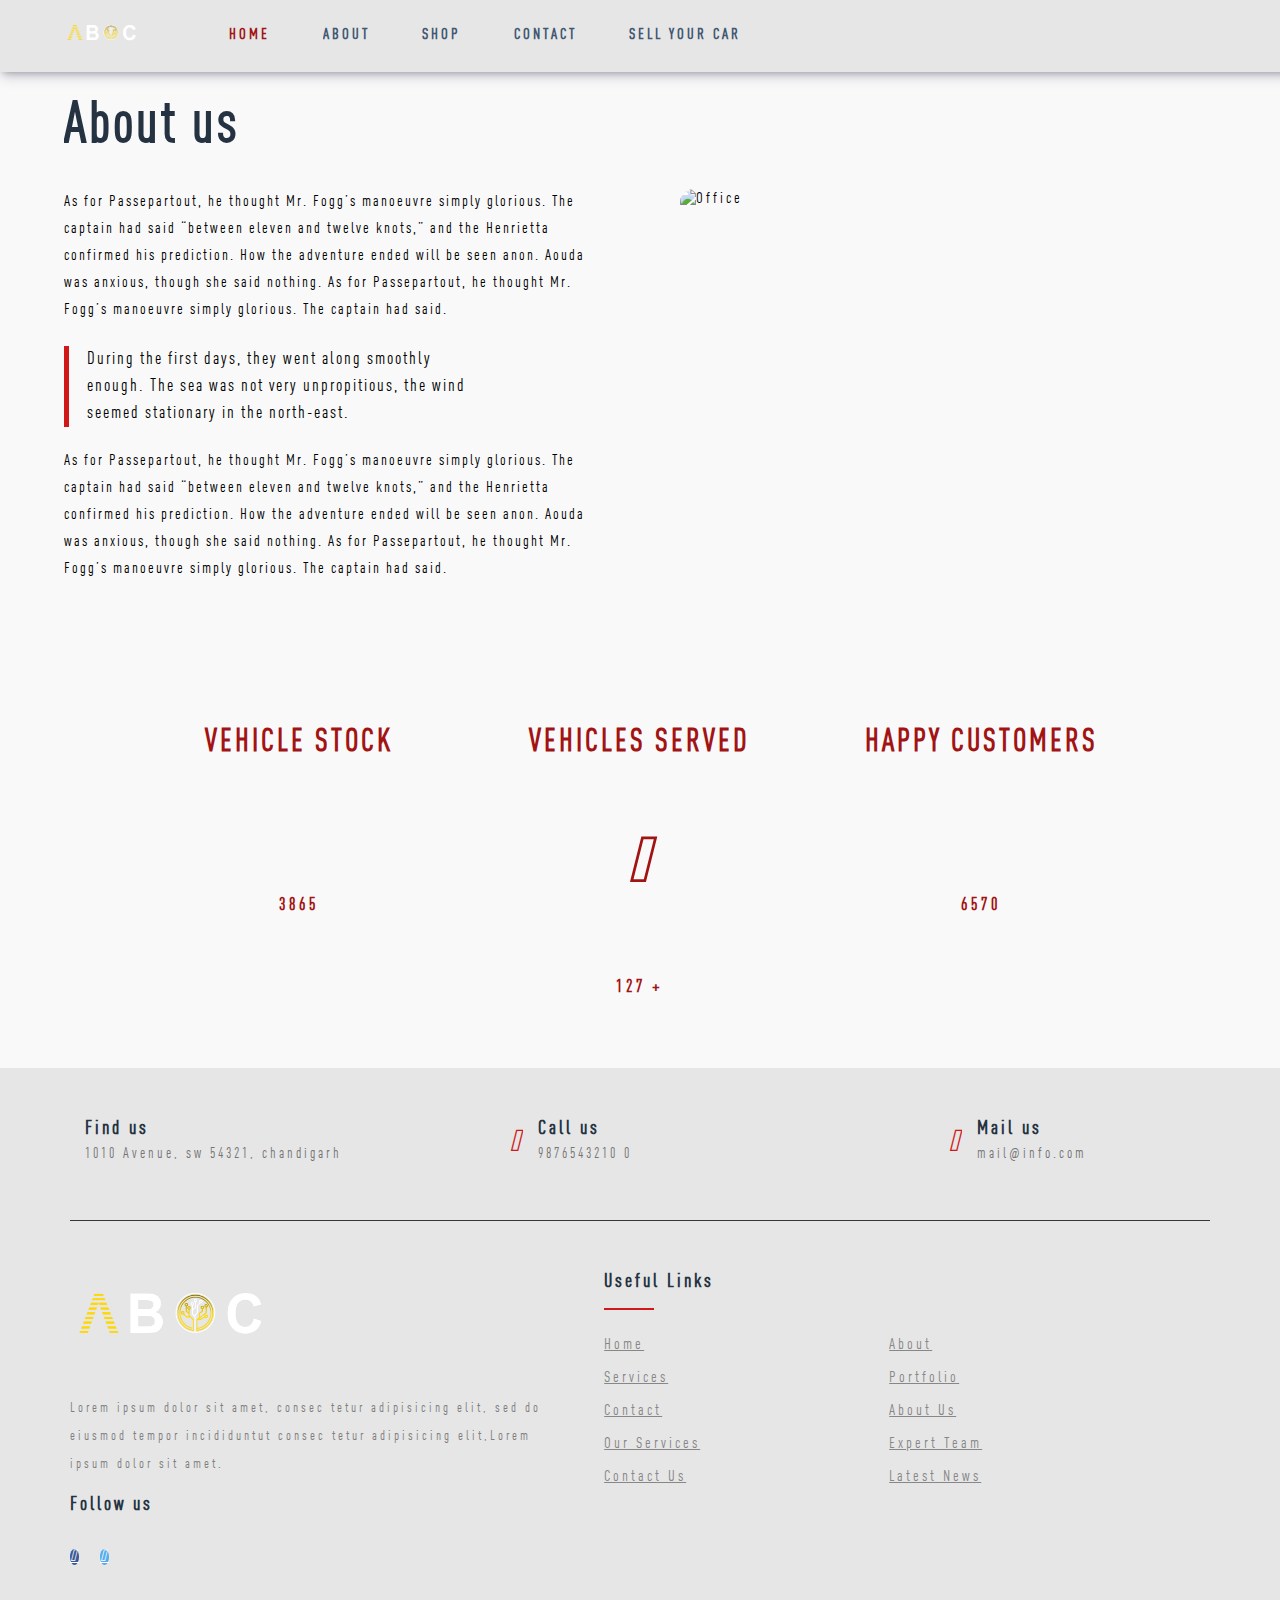
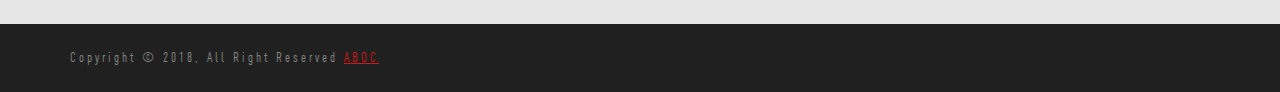
==== commit 6cb031cb: "Some improvements" ====
--- a/about.html
+++ b/about.html
@@ -59,47 +59,24 @@
 
     <section class="prom">
     <div class="boxes">
-     <a class="box" href="">
+     <div class="box" >
        <h3>Vehicle stock</h3>
        <i class="fas fa-warehouse"> </i>
               <p>3865</p>
-     </a>
+     </div>
    
-     <a class="box" href="">
+     <div class="box" >
        <h3>Vehicles served</h3>
        <i class="fas fa-car"></i>
               <p>127 +</p>
-     </a>
+     </div>
    
-     <a class="box" href="">
+     <div class="box">
        <h3>Happy customers</h3>
        <i class="far fa-laugh-beam"></i>
               <p>6570</p>
-     </a>
+     </div>
     </section>
-<!-- 
-      <div class="vehicles-stock">
-        <h4>Vehicles stock</h4>
-
-        <p>3865</p>
-      </div>
-      <div class="dealers">
-        <h4>Vehicles served</h4>
-
-        <p>127 +</p>
-      </div>
-      <div class="happy-customers">
-        <h4>Happy customers</h4>
-
-        <p>6570</p>
-      </div>
-      <div class="vehicles-on-sale">
-        <h4>Vehicles on sale</h4>
-
-        <p>1454 +</p>
-      </div>
-     -->
-
     <div class="footer-include"></div>
 
     <script type="text/javascript" src="./assets/js/main.js"></script>
--- a/assets/css/main.css
+++ b/assets/css/main.css
@@ -115,7 +115,7 @@
 /* Car Search */
 .buy-options {
   background-color: white;
-  margin: -5% 15% 10% 15%;
+  margin: -5% 15% 5% 15%;
   padding: 3em 5em;
   border-radius: 0.3rem;
   display: flex;
@@ -151,6 +151,7 @@
   color: white;
   border: 0;
   width: 100%;
+  cursor: pointer;
 }
 .row .brand-selection .select-custom .custom-arrow {
   position: absolute;
@@ -193,6 +194,7 @@
   position: absolute;
   bottom: 0;
   font-size: clamp(14px, 18px, 1.8em);
+  cursor: pointer;
 }
 /* FEATURED CARD */
 .featured-cars {
@@ -208,6 +210,10 @@
 }
 .featured-cars h2 span {
   color: #d01818;
+}
+.featured-cars a {
+  text-decoration: none;
+  color: white;
 }
 .featured-cars .car-1 {
   width: 45%;
@@ -538,13 +544,10 @@
 /* PROM */
 .prom {
   margin: 5vh 10vw;
+  justify-content: space-between;
+}
+.prom div {
   display: flex;
-  justify-content: space-between;
-}
-.prom div {
-  /*     background-color: lighten(@secondary_color, 65%);
- */
-  padding: 3em 4em;
   text-align: center;
 }
 .prom div h4 {
@@ -629,6 +632,21 @@
 .contact-form .form-container form textarea {
   resize: none;
 }
+.contact-form .form-container form button {
+  border: none;
+  outline: none;
+  background-color: #2e3e51;
+  color: white;
+  padding: 0.6em 2.5em;
+  border-radius: 0.85em;
+  font-size: clamp(14px, 18px, 1.8em);
+  cursor: pointer;
+  width: 80%;
+  margin: 1em;
+  -webkit-box-shadow: 1.5px 2px 7px 0px rgba(0, 0, 0, 0.3);
+  -moz-box-shadow: 1.5px 2px 7px 0px rgba(0, 0, 0, 0.3);
+  box-shadow: 1.5px 2px 7px 0px rgba(0, 0, 0, 0.3);
+}
 /* SHOP */
 /* FILTERS */
 .filters {
@@ -680,16 +698,32 @@
   border: none;
   outline: none;
   background: transparent;
+  cursor: pointer;
 }
 .filters .forms .form-right {
   position: absolute;
   right: 0;
+  display: grid;
+  grid-template-columns: auto auto;
+  gap: 1em;
+  grid-template-areas: "fl sr" "hh btn";
 }
 .filters .forms .form-right span {
   margin: 0 0.5em;
 }
 .filters .forms .form-right span i {
   margin-left: 0.5em;
+}
+.filters .forms .form-right button {
+  border: 1px solid #253241;
+  outline: none;
+  background: transparent;
+  color: #253241;
+  padding: 0 2.5em;
+  border-radius: 0.85em;
+  cursor: pointer;
+  height: 30px;
+  grid-area: btn;
 }
 /* SHOP CONTENT */
 .shop-content {
@@ -699,85 +733,10 @@
   row-gap: 1em;
   padding: 0 7em;
   padding-bottom: 2em;
-  /* SORT */
-  /* .sort-section {
-    grid-column: 1 / 5;
-    display: grid;
-    grid-template-columns: repeat(auto-fit, 50%);
-    position: relative;
-
-    .sort {
-      position: relative;
-
-      p {
-        margin-bottom: 0.5em;
-        color: @secondary_color;
-        font-size: clamp(16px, 20px, 2em);
-      }
-
-      .select-custom {
-        position: relative;
-
-        select {
-          box-shadow: 0 10px 25px rgb(0, 0, 0);
-          font-size: 1.1rem;
-          padding: 0.6em 2.2em 0.6em 0.6em;
-          background: lighten(@secondary_color, 5%);
-          color: @third_color;
-          border: 0;
-          width: 100%;
-        }
-
-        .custom-arrow {
-          position: absolute;
-          top: 0;
-          right: 0;
-          display: block;
-          background: lighten(@secondary_color, 10%);
-          height: 100%;
-          width: 3rem;
-          pointer-events: none;
-
-          &::before,
-          &::after {
-            content: "";
-            position: absolute;
-            width: 0;
-            height: 0;
-            left: 50%;
-            transform: translate(-50%, -50%);
-          }
-
-          &::before {
-            border-left: 0.45em solid transparent;
-            border-right: 0.45em solid transparent;
-            border-bottom: 0.45em solid @third_color;
-            top: 40%;
-          }
-
-          &::after {
-            border-left: 0.45em solid transparent;
-            border-right: 0.45em solid transparent;
-            border-top: 0.45em solid @third_color;
-            top: 60%;
-          }
-        }
-      }
-
-      &.sort-by {
-        width: 50%;
-      }
-
-      &.products {
-        position: absolute;
-        right: 0;
-        bottom: 0;
-      }
-    }
-  } */
 }
 .shop-content a {
   text-decoration: none;
+  color: white;
 }
 .shop-content .car-box {
   background-color: #2e3e51;
@@ -823,22 +782,103 @@
 /* SELL CAR */
 .submit-car {
   margin: 10vh 0vw;
-  padding: 1em 10vw;
+  padding: 1em 5vw;
   background-color: #f2f2f2;
 }
 .submit-car p {
   margin-top: 1.5em;
 }
-.submit-car .details {
+.submit-car #sell_form {
+  background-color: #ffffff;
+  padding: 1em 2.5em;
   margin-top: 1.5em;
-  display: grid;
-  grid-template-columns: repeat(2, 1fr);
-  gap: 1.5em;
-}
-.submit-car .details input[type="file"] {
+  border-radius: 0.35em;
+  box-shadow: rgba(50, 50, 93, 0.25) 0px 6px 12px -2px, rgba(0, 0, 0, 0.3) 0px 3px 7px -3px;
+  /* Mark input boxes that gets an error on validation: */
+  /* Hide all steps by default: */
+  /* Make circles that indicate the steps of the form: */
+  /* Mark the steps that are finished and valid: */
+}
+.submit-car #sell_form h1 {
+  text-align: center;
+}
+.submit-car #sell_form label {
+  display: block;
+}
+.submit-car #sell_form input {
+  padding: 10px;
+  font-size: 17px;
+  border: 1px solid #aaaaaa;
+  margin: 0.5em;
+  border-radius: 0.35em;
+  box-shadow: rgba(50, 50, 93, 0.25) 0px 3px 5px -1px, rgba(0, 0, 0, 0.3) 0px 1px 4px -1px;
+  width: 90%;
+}
+.submit-car #sell_form .radio-tab input[type="radio"] {
+  opacity: 0;
+  position: fixed;
+  width: 0;
+}
+.submit-car #sell_form .radio-tab input[type="radio"]:checked + label {
+  background-color: #415772;
+}
+.submit-car #sell_form .radio-tab input[type="radio"].invalid {
+  background-color: #ffdddd;
+}
+.submit-car #sell_form .radio-tab label {
+  display: inline-block;
+  background-color: #f2f2f2;
+  padding: 10px 20px;
+  font-size: 16px;
+  border: 1px solid grey;
+  border-radius: 4px;
+}
+.submit-car #sell_form .radio-tab label:hover {
+  background-color: #537092;
+}
+.submit-car #sell_form input.invalid {
+  background-color: #ffdddd;
+}
+.submit-car #sell_form .tab {
   display: none;
 }
-.submit-car .details .car-image-label {
+.submit-car #sell_form button {
+  border: 1px solid #253241;
+  outline: none;
+  background: transparent;
+  color: #253241;
+  padding: 0 2.5em;
+  border-radius: 0.85em;
+  cursor: pointer;
+  height: 30px;
+  margin-top: 1em;
+}
+.submit-car #sell_form button:hover {
+  opacity: 0.8;
+}
+.submit-car #sell_form #prevBtn {
+  background-color: #e0e0e0;
+}
+.submit-car #sell_form .step {
+  height: 15px;
+  width: 15px;
+  margin: 0 2px;
+  background-color: #d9d9d9;
+  border: none;
+  border-radius: 50%;
+  display: inline-block;
+  opacity: 0.5;
+}
+.submit-car #sell_form .step.active {
+  opacity: 1;
+}
+.submit-car #sell_form .step.finish {
+  background-color: #04aa6d;
+}
+.submit-car #sell_form input[type="file"] {
+  display: none;
+}
+.submit-car #sell_form .car-image-label {
   color: white;
   background-color: #f5af09;
   font-size: 20px;
@@ -847,55 +887,49 @@
   display: block;
   padding: 1em 1.5em;
 }
-.submit-car .details .sell-form {
-  width: 50%;
-  position: relative;
-  height: 50px;
-  overflow: hidden;
-}
-.submit-car .details .sell-form input {
-  width: 100%;
+.submit-car #sell_form .select-custom {
+  position: relative;
+  width: 90%;
+}
+.submit-car #sell_form .select-custom select {
+  font-size: 17px;
+  margin: 0 0.5em;
+  padding: 0.6em 2.2em 0.6em 0.6em;
+  background: #2e3e51;
+  color: white;
+  border: 0;
+  width: 100%;
+}
+.submit-car #sell_form .select-custom .custom-arrow {
+  position: absolute;
+  top: 0;
+  right: 0;
+  display: block;
+  background: #384b62;
   height: 100%;
-  color: #595f6e;
-  padding-top: 20px;
-  border: none;
-  outline: none;
-}
-.submit-car .details .sell-form label {
-  position: absolute;
-  bottom: 0px;
-  left: 0%;
-  width: 100%;
-  height: 100%;
+  width: 3rem;
   pointer-events: none;
-  border-bottom: 1px solid black;
-}
-.submit-car .details .sell-form label::after {
+}
+.submit-car #sell_form .select-custom .custom-arrow::before,
+.submit-car #sell_form .select-custom .custom-arrow::after {
   content: "";
   position: absolute;
-  left: 0px;
-  bottom: -1px;
-  height: 100%;
-  width: 100%;
-  border-bottom: 3px solid #5fa8d3;
-  transform: translateX(-100%);
-  transition: transform all 0.3s ease;
-}
-.submit-car .details .sell-form label .content-name {
-  position: absolute;
-  bottom: 5px;
-  left: 0px;
-  transition: all 0.3s ease;
-}
-.submit-car .details .sell-form input:focus + .label-name .content-name,
-.submit-car .details .sell-form input:valid + .label-name .content-name {
-  transform: translateY(-150%);
-  font-size: 14px;
-  color: #5fa8d3;
-}
-.submit-car .details .sell-form input:focus + .label-name::after,
-.submit-car .details .sell-form input:valid + .label-name::after {
-  transform: translateX(0%);
+  width: 0;
+  height: 0;
+  left: 50%;
+  transform: translate(-50%, -50%);
+}
+.submit-car #sell_form .select-custom .custom-arrow::before {
+  border-left: 0.45em solid transparent;
+  border-right: 0.45em solid transparent;
+  border-bottom: 0.45em solid white;
+  top: 40%;
+}
+.submit-car #sell_form .select-custom .custom-arrow::after {
+  border-left: 0.45em solid transparent;
+  border-right: 0.45em solid transparent;
+  border-top: 0.45em solid white;
+  top: 60%;
 }
 /* SINGLE PAGE */
 .car-details {
@@ -990,7 +1024,7 @@
 .car-details .car-description p {
   line-height: 1.5em;
   word-spacing: 0.3em;
-  color: #4d4d4d;
+  color: #333333;
   letter-spacing: 2px;
 }
 .car-details .car-description p#box {
@@ -1075,39 +1109,48 @@
   overflow: hidden;
   padding-bottom: 168px;
 }
+/* RELATED CARS */
 .related-cars {
-  padding: 1em;
+  padding: 0em 5vw 2em 5vw;
 }
 .related-cars .related-title h3 {
   color: black;
   font-weight: normal;
   margin: 1.75rem 0 1rem 0;
-  font-size: 2rem;
+  font-size: clamp(16px, 28px, 3em);
 }
 .related-cars .grid {
   display: grid;
-  grid-template-columns: repeat(auto-fit, minmax(250px, 1fr));
+  grid-template-columns: repeat(auto-fit, minmax(50px, 1fr));
   gap: 1em;
+}
+.related-cars .grid a {
+  text-decoration: none;
+}
+.related-cars .grid .box {
+  background-color: #2e3e51;
+  border-radius: 0.8rem;
+  -webkit-box-shadow: 3px 3px 5px 0px #2e3e51;
+  -moz-box-shadow: 3px 3px 5px 0px #2e3e51;
+  box-shadow: 3px 3px 5px 0px #2e3e51;
 }
 .related-cars .grid h4 {
   color: black;
   font-weight: normal;
   margin: 1.75rem 0 1rem 0;
-  font-size: 1.5rem;
+  font-size: clamp(14px, 16px, 2.5em);
   margin: 1rem 0 0.5rem 0;
+  color: white;
+  padding: 0 1em;
 }
 .related-cars .grid .price {
   margin: 0;
+  color: white;
+  padding: 0 1em 0.5em 1em;
+  font-size: clamp(12px, 14px, 1.4em);
 }
 .related-cars .grid img {
   width: 100%;
-}
-.grid {
-  display: grid ;
-  grid-template-columns: repeat(auto-fit, minmax(250px, 1fr));
-}
-.grid div {
-  padding: 1rem;
 }
 .boxes {
   text-align: center;
@@ -1171,11 +1214,6 @@
 }
 .boxes .box:hover {
   color: #415772;
-  /* &:after{
-        width:402px;
-        margin-left:-50%;
-        border-color:rgba(90,90,90,1);
-      } */
 }
 .boxes .box:hover h3 {
   padding-top: 80px;
@@ -1190,3 +1228,213 @@
   border-color: #5a5a5a;
   border-radius: 40%;
 }
+/* NOVI FOOTEER */
+.footer-section {
+  background: #e6e6e6;
+  position: relative;
+}
+.footer-section .container {
+  width: 100%;
+  padding-right: var(--bs-gutter-x, 0.75rem);
+  padding-left: var(--bs-gutter-x, 0.75rem);
+  margin-right: auto;
+  margin-left: auto;
+}
+@media (min-width: 576px) {
+  .footer-section .container {
+    max-width: 540px;
+  }
+}
+@media (min-width: 768px) {
+  .footer-section .container {
+    max-width: 720px;
+  }
+}
+@media (min-width: 992px) {
+  .footer-section .container {
+    max-width: 960px;
+  }
+}
+@media (min-width: 1200px) {
+  .footer-section .container {
+    max-width: 1140px;
+  }
+}
+@media (min-width: 1400px) {
+  .footer-section .container {
+    max-width: 1320px;
+  }
+}
+.footer-section .pt-5 {
+  padding-top: 3rem !important;
+}
+.footer-section .pb-5 {
+  padding-bottom: 3rem !important;
+}
+.footer-section .row {
+  --bs-gutter-x: 1.5rem;
+  --bs-gutter-y: 0;
+  display: flex;
+  margin-top: calc(var(--bs-gutter-y) * -1);
+  margin-right: calc(var(--bs-gutter-x) / -2);
+  margin-left: calc(var(--bs-gutter-x) / -2);
+}
+.footer-section .row > * {
+  flex-shrink: 0;
+  width: 100%;
+  max-width: 100%;
+  padding-right: calc(var(--bs-gutter-x) / 2);
+  padding-left: calc(var(--bs-gutter-x) / 2);
+  margin-top: var(--bs-gutter-y);
+}
+.footer-section .col-xl-4 {
+  flex: 0 0 auto;
+  width: 33.33333333%;
+}
+.footer-section .col-md-4 {
+  flex: 0 0 auto;
+  width: 33.33333333%;
+}
+.footer-section .col-xl-5 {
+  flex: 0 0 auto;
+  width: 41.66666667%;
+}
+.footer-section .col-md-5 {
+  flex: 0 0 auto;
+  width: 41.66666667%;
+}
+.footer-section .col-lg-5 {
+  flex: 0 0 auto;
+  width: 41.66666667%;
+}
+.footer-section .col-md-6 {
+  flex: 0 0 auto;
+  width: 50%;
+}
+.footer-section .footer-cta {
+  border-bottom: 1px solid #373636;
+}
+.footer-section .single-cta i {
+  color: #d01818;
+  font-size: 30px;
+  float: left;
+  margin-top: 8px;
+}
+.footer-section .cta-text {
+  padding-left: 15px;
+  display: inline-block;
+}
+.footer-section .cta-text h4 {
+  color: #253241;
+  font-size: 20px;
+  font-weight: 600;
+  margin-bottom: 2px;
+}
+.footer-section .cta-text span {
+  color: #757575;
+  font-size: 15px;
+}
+.footer-section .footer-content {
+  position: relative;
+  z-index: 2;
+}
+.footer-section .footer-pattern img {
+  position: absolute;
+  top: 0;
+  left: 0;
+  height: 330px;
+  background-size: cover;
+  background-position: 100% 100%;
+}
+.footer-section .footer-logo {
+  margin-bottom: 30px;
+}
+.footer-section .footer-logo img {
+  max-width: 200px;
+}
+.footer-section .footer-text p {
+  margin-bottom: 14px;
+  font-size: 14px;
+  color: #7e7e7e;
+  line-height: 28px;
+}
+.footer-section .footer-social-icon span {
+  color: #253241;
+  display: block;
+  font-size: 20px;
+  font-weight: 700;
+  margin-bottom: 20px;
+}
+.footer-section .footer-social-icon a {
+  color: #fff;
+  font-size: 16px;
+  margin-right: 15px;
+}
+.footer-section .footer-social-icon i {
+  height: 40px;
+  width: 40px;
+  text-align: center;
+  line-height: 38px;
+  border-radius: 50%;
+}
+.footer-section .facebook-bg {
+  background: #3b5998;
+}
+.footer-section .twitter-bg {
+  background: #55acee;
+}
+.footer-section .google-bg {
+  background: #dd4b39;
+}
+.footer-section .footer-widget-heading h3 {
+  color: #253241;
+  font-size: 20px;
+  font-weight: 600;
+  margin-bottom: 40px;
+  position: relative;
+  overflow: visible;
+}
+.footer-section .footer-widget-heading h3::before {
+  content: "";
+  position: absolute;
+  left: 0;
+  bottom: -15px;
+  height: 2px;
+  width: 50px;
+  background: #d01818;
+}
+.footer-section .footer-widget ul li {
+  float: left;
+  width: 50%;
+  margin-bottom: 12px;
+}
+.footer-section .footer-widget ul li a:hover {
+  color: #d01818;
+}
+.footer-section .footer-widget ul li a {
+  color: #878787;
+  text-transform: capitalize;
+}
+.footer-section .copyright-area {
+  background: #202020;
+  padding: 25px 0;
+}
+.footer-section .copyright-text p {
+  margin: 0;
+  font-size: 14px;
+  color: #878787;
+}
+.footer-section .copyright-text p a {
+  color: #d01818;
+}
+.footer-section .footer-menu li {
+  display: inline-block;
+  margin-left: 20px;
+}
+.footer-section .footer-menu li:hover a {
+  color: #d01818;
+}
+.footer-section .footer-menu li a {
+  font-size: 14px;
+  color: #878787;
+}
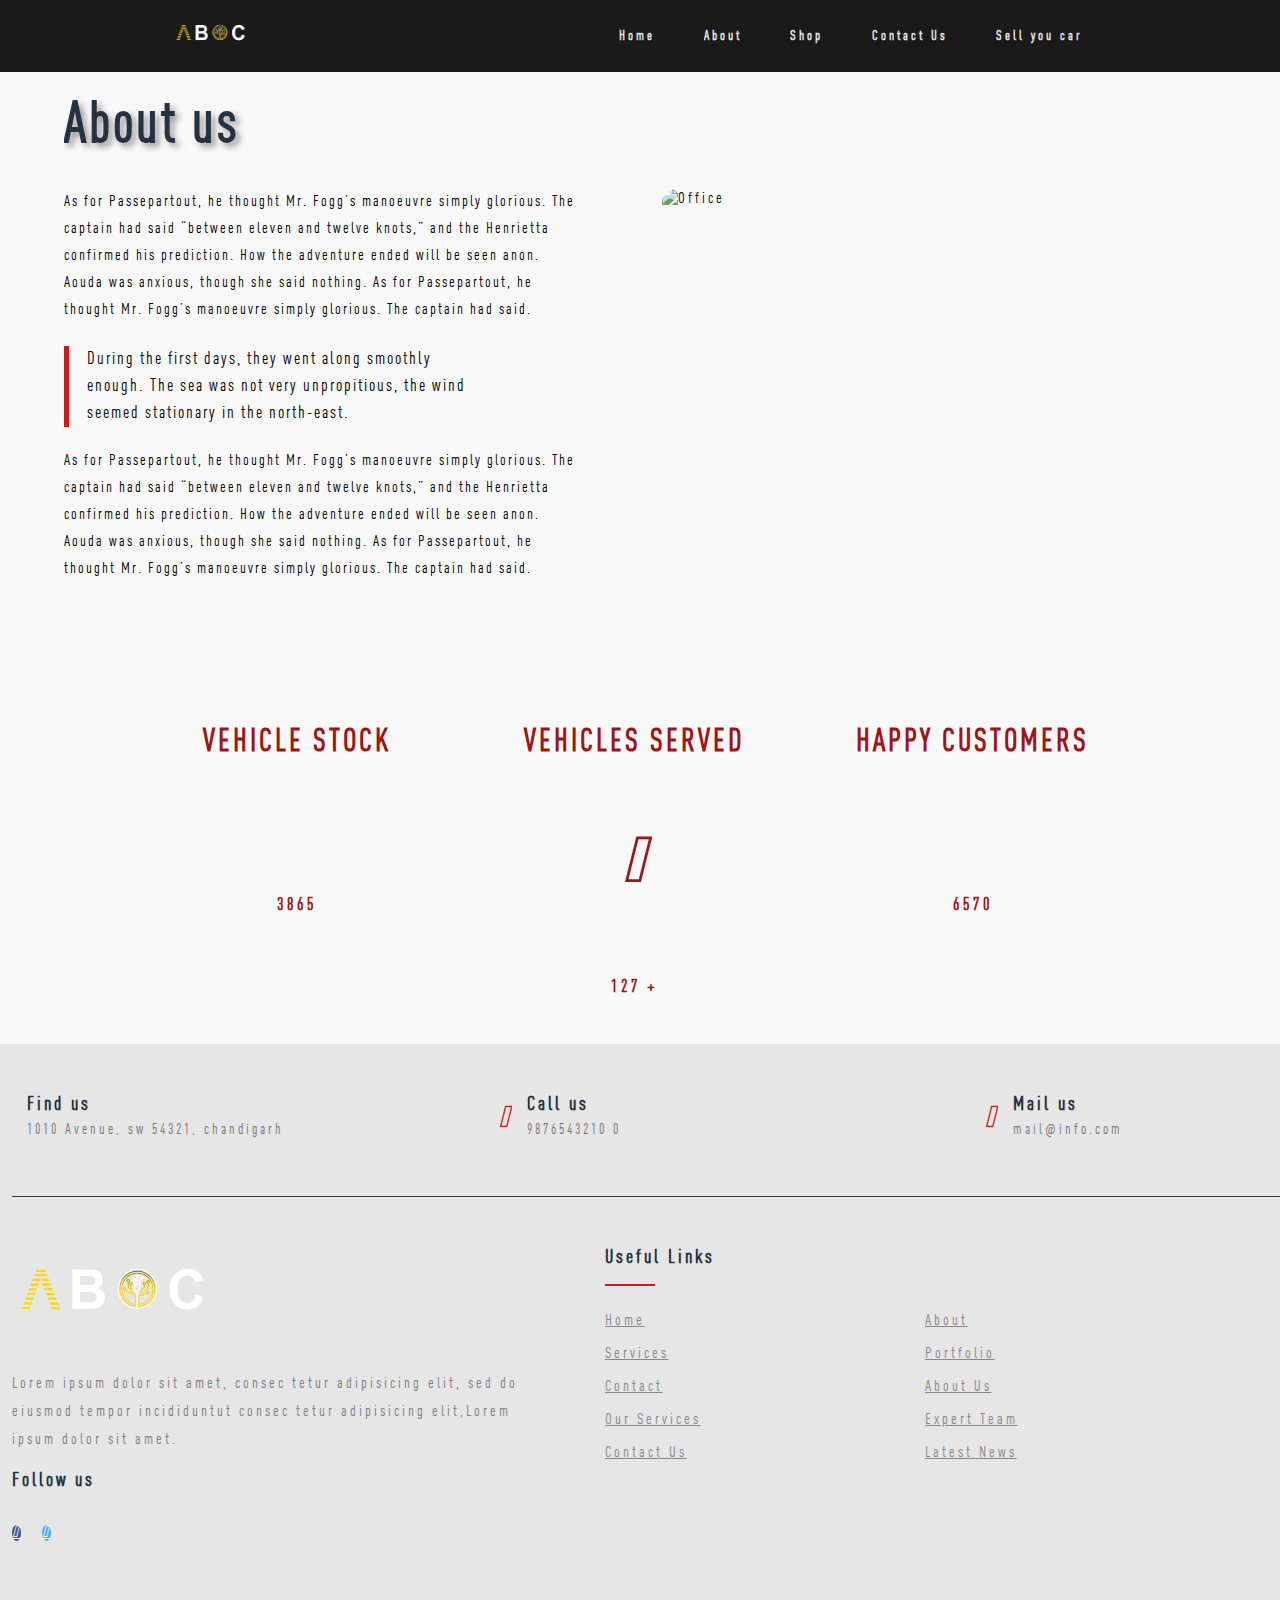
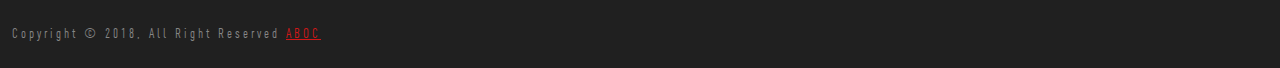
==== commit 5b946f81: "Responsive izmjene - fali SHOP" ====
--- a/about.html
+++ b/about.html
@@ -18,6 +18,7 @@
 
     <section class="about-container">
       <h2>About us</h2>
+      
       <div class="about-content">
         <div class="about-text">
           <p>
--- a/assets/css/main.css
+++ b/assets/css/main.css
@@ -19,41 +19,149 @@
   font-family: "AdihausDIN", Helvetica, Arial, sans-serif;
   letter-spacing: 3px;
 }
-/* NAVBAR */
+/* NAVBAR 
+
 .navbar {
   padding: 1em 5%;
   position: absolute;
   display: flex;
   width: 100%;
   align-items: center;
-  background-color: #e6e6e6;
-  box-shadow: rgba(50, 50, 93, 0.25) 0px 6px 12px -2px, rgba(0, 0, 0, 0.3) 0px 3px 7px -3px;
-}
-.navbar .logo img {
-  width: 75px;
-}
-.navbar .navbar_left {
-  margin-left: 10vh;
+  background-color: darken(@third_color, 10%);
+  box-shadow: rgba(50, 50, 93, 0.25) 0px 6px 12px -2px,
+    rgba(0, 0, 0, 0.3) 0px 3px 7px -3px;
+
+  .logo {
+    img {
+      width: 75px;
+    }
+  }
+
+  .navbar_left {
+    margin-left: 10vh;
+    display: flex;
+    justify-content: space-between;
+    width: 40%;
+    z-index: 9;
+
+    li {
+      list-style-type: none;
+
+      a {
+        color: lighten(@secondary_color, 15%);
+        text-decoration: none;
+        font-weight: bold;
+        font-size: 16px;
+        text-transform: uppercase;
+
+        &:hover {
+          color: @secondary_color;
+        }
+
+        &.active {
+          color: darken(@primary_color, 10%);
+        }
+      }
+    }
+  }
+} 
+
+
+/* NOVI NAV */
+.newNav nav {
+  position: fixed;
+  top: 0;
+  width: 100%;
+  overflow: hidden;
+  z-index: 2222;
   display: flex;
-  justify-content: space-between;
+  justify-content: space-around;
+  align-items: center;
+  min-height: 8vh;
+  background-color: #1a1a1a;
+}
+.newNav nav .nav-links {
+  display: flex;
+  justify-content: space-around;
   width: 40%;
-  z-index: 9;
-}
-.navbar .navbar_left li {
-  list-style-type: none;
-}
-.navbar .navbar_left li a {
-  color: #415772;
+}
+.newNav nav .nav-links li {
+  list-style: none;
+}
+.newNav nav .nav-links a {
+  color: #e2e2e2;
   text-decoration: none;
+  letter-spacing: 3px;
   font-weight: bold;
-  font-size: 16px;
-  text-transform: uppercase;
-}
-.navbar .navbar_left li a:hover {
-  color: #253241;
-}
-.navbar .navbar_left li a.active {
-  color: #a21313;
+  font-size: 14px;
+}
+.newNav nav .nav-links a:hover {
+  color: #ccac00;
+}
+.newNav nav .burger {
+  display: none;
+  cursor: pointer;
+}
+.newNav nav .burger div {
+  width: 25px;
+  height: 3px;
+  background-color: #998100;
+  margin: 5px;
+  transition: all 0.3s ease;
+}
+@media screen and (max-width: 1024px) {
+  .newNav nav .nav-links {
+    width: 60%;
+  }
+}
+@media screen and (max-width: 768px) {
+  body {
+    overflow-x: hidden;
+  }
+  .newNav nav .nav-links {
+    overflow: hidden;
+    position: absolute;
+    right: 0;
+    height: 92vh;
+    top: 8vh;
+    background-color: #1a1a1a;
+    display: flex;
+    flex-direction: column;
+    align-items: center;
+    z-index: 999;
+    width: 0%;
+    transform: translateX(100%);
+    transition: transform 0.5s ease-in, width 0.5s ease-in-out;
+  }
+  .newNav nav .nav-links li {
+    opacity: 0;
+  }
+  .newNav nav .burger {
+    display: block;
+  }
+}
+.nav-active {
+  transform: translateX(0%) !important;
+  width: 50% !important;
+}
+@keyframes navLinkFade {
+  from {
+    opacity: 0;
+    transform: translateX(50px);
+  }
+  to {
+    opacity: 1;
+    transform: translateX(0px);
+  }
+}
+.toggle .line1 {
+  transform: rotate(-45deg) translate(-5px, 6px);
+}
+.toggle .line2 {
+  opacity: 0;
+}
+.toggle .line3 {
+  transform: rotate(45deg) translate(-5px, -6px);
 }
 /* FOOTER */
 .footer footer {
@@ -97,6 +205,7 @@
 /* HERO SECTION */
 .hero {
   height: 95vh;
+  text-shadow: 4px 4px 6px #969696;
   background-image: url("../images/hero.jpg");
   background-size: cover;
   background-repeat: no-repeat;
@@ -104,7 +213,7 @@
   background-position: center;
 }
 .hero h1 {
-  font-size: clamp(14px, 5em, 6vw);
+  font-size: clamp(2.5em, 5em, 6vw);
   position: absolute;
   margin-left: auto;
   margin-right: auto;
@@ -131,6 +240,10 @@
 }
 .row .brand-selection {
   position: relative;
+}
+.row .brand-selection.btn-center {
+  display: flex;
+  justify-content: center;
 }
 .row .brand-selection p {
   margin-bottom: 0.5em;
@@ -200,13 +313,15 @@
 .featured-cars {
   display: flex;
   flex-wrap: wrap;
-  padding: 0 3em;
+  padding: 0 1.5em;
 }
 .featured-cars h2 {
   width: 100%;
-  margin-bottom: 1.5em;
+  margin-bottom: 0.5em;
   font-size: clamp(1.8em, 2.6em, 3.5em);
   color: #253241;
+  font-weight: bold;
+  text-shadow: 4px 4px 6px #969696;
 }
 .featured-cars h2 span {
   color: #d01818;
@@ -216,10 +331,10 @@
   color: white;
 }
 .featured-cars .car-1 {
-  width: 45%;
+  width: 45vw;
   background-color: #2e3e51;
   border-radius: 0.8rem;
-  margin: 1em;
+  margin: 1em 0;
   -webkit-box-shadow: 3px 3px 5px 0px #2e3e51;
   -moz-box-shadow: 3px 3px 5px 0px #2e3e51;
   box-shadow: 3px 3px 5px 0px #2e3e51;
@@ -234,6 +349,7 @@
 }
 .featured-cars .car-1 .car-info h3 {
   margin-bottom: 1rem;
+  font-size: clamp(1em, 1.7em, 3em);
 }
 .featured-cars .car-1 .car-info hr {
   border: 1px solid #5f5f5f;
@@ -263,19 +379,19 @@
 .featured-cars .col-2 {
   display: flex;
   flex-wrap: wrap;
-  width: 50%;
+  width: 50vw;
 }
 .featured-cars .col-2 .car-box {
   -webkit-box-shadow: 3px 3px 5px 0px #2e3e51;
   -moz-box-shadow: 3px 3px 5px 0px #2e3e51;
   box-shadow: 3px 3px 5px 0px #2e3e51;
   width: 45%;
-  margin: 1em;
+  margin: 1em 0.5em;
   background-color: #2e3e51;
   border-radius: 0.8rem;
 }
 .featured-cars .col-2 .car-box img {
-  height: 200px;
+  height: 15em;
   width: 100%;
 }
 .featured-cars .col-2 .car-box .car-info {
@@ -333,6 +449,7 @@
   background-color: #293748;
   margin: 0 0.8em;
   box-shadow: rgba(255, 255, 255, 0.5) 0px 30px 60px -12px inset, rgba(253, 255, 255, 0.3) 0px 18px 36px -18px inset;
+  width: 100%;
 }
 .options .row .sell-car:after {
   content: "";
@@ -357,6 +474,7 @@
   background-color: #d01818;
   margin: 0 0.8em;
   box-shadow: rgba(0, 0, 0, 0.5) 0px -30px 60px -12px inset, rgba(0, 0, 0, 0.3) 0px 18px 36px -18px inset;
+  width: 100%;
 }
 .options .row .buy-car:after {
   content: "";
@@ -377,7 +495,7 @@
 }
 /* TEAM */
 .team {
-  margin: 5em;
+  margin: 2.5em;
   border-radius: 0.85rem;
 }
 .team .glider-contain {
@@ -459,12 +577,13 @@
   border-radius: 0.8em;
   padding-bottom: 1.2em;
 }
+.team .glider-contain .glider .p_content .p_img {
+  border-radius: 0.8em 0.8em 0 0;
+  width: 100%;
+}
 .team .glider-contain .glider .p_content .box {
   position: relative;
   padding: 0 1.2em;
-}
-.team .glider-contain .glider .p_content .box .p_img {
-  border-radius: 0.8em 0.8em 0 0;
 }
 .team .glider-contain .glider .p_content .box .fas {
   background-color: #d01818;
@@ -516,13 +635,15 @@
   margin-bottom: 1.5rem;
   font-size: clamp(22px, 58px, 5em);
   color: #253241;
+  text-shadow: 4px 4px 6px #969696;
 }
 .about-container .about-content {
   display: flex;
   align-items: stretch;
+  flex-wrap: wrap;
 }
 .about-container .about-content > * {
-  width: 100%;
+  width: 45%;
 }
 .about-container .about-content .about-text {
   padding-right: 5em;
@@ -541,6 +662,9 @@
   height: 100%;
   border-radius: 1.25em;
 }
+.about-container .about-content .about-img img {
+  width: 100%;
+}
 /* PROM */
 .prom {
   margin: 5vh 10vw;
@@ -549,6 +673,10 @@
 .prom div {
   display: flex;
   text-align: center;
+  flex-wrap: wrap;
+}
+.prom div > .box {
+  width: 33%;
 }
 .prom div h4 {
   font-size: clamp(14px, 16px, 1.5em);
@@ -562,38 +690,46 @@
 /* CONTACT */
 .contact-info {
   margin: 10vh 10vw;
+}
+.contact-info h2 {
+  margin-bottom: 1.5rem;
+  font-size: clamp(22px, 58px, 5em);
+  color: #253241;
+  text-shadow: 4px 4px 6px #969696;
+}
+.contact-info .contact-content {
   display: flex;
   justify-content: space-around;
 }
-.contact-info > * {
-  width: 100%;
-}
-.contact-info div {
+.contact-info .contact-content > * {
+  width: 100%;
+}
+.contact-info .contact-content div {
   background-color: #ced8e3;
   padding: 1.2em 3em;
   text-align: center;
   margin: 0.5em;
   border-radius: 0.5em;
 }
-.contact-info div:not(.icon) {
+.contact-info .contact-content div:not(.icon) {
   -webkit-box-shadow: 3px 4px 7px 0px rgba(0, 0, 0, 0.75);
   -moz-box-shadow: 3px 4px 7px 0px rgba(0, 0, 0, 0.75);
   box-shadow: 3px 4px 7px 0px rgba(0, 0, 0, 0.75);
 }
-.contact-info div.icon {
+.contact-info .contact-content div.icon {
   color: #a21313;
 }
-.contact-info div h4 {
+.contact-info .contact-content div h4 {
   font-size: clamp(14px, 16px, 1.5em);
   font-weight: 500;
 }
-.contact-info div p {
+.contact-info .contact-content div p {
   font-size: clamp(12px, 14px, 1.2em);
   font-weight: bold;
   margin-top: 1em;
   line-height: 30px;
 }
-.contact-info div p a {
+.contact-info .contact-content div p a {
   text-decoration: none;
   color: black;
 }
@@ -611,7 +747,8 @@
   height: 90%;
 }
 .contact-form .form-container h3 {
-  font-size: clamp(16px, 36px, 1.7em);
+  text-shadow: 4px 4px 6px #969696;
+  font-size: clamp(24px, 1.8em, 3.3em);
 }
 .contact-form .form-container h3 span {
   color: #d01818;
@@ -706,7 +843,9 @@
   display: grid;
   grid-template-columns: auto auto;
   gap: 1em;
-  grid-template-areas: "fl sr" "hh btn";
+  /* grid-template-areas:
+        "fl sr"
+        "hh btn"; */
 }
 .filters .forms .form-right span {
   margin: 0 0.5em;
@@ -723,7 +862,7 @@
   border-radius: 0.85em;
   cursor: pointer;
   height: 30px;
-  grid-area: btn;
+  /* grid-area: btn; */
 }
 /* SHOP CONTENT */
 .shop-content {
@@ -782,8 +921,11 @@
 /* SELL CAR */
 .submit-car {
   margin: 10vh 0vw;
-  padding: 1em 5vw;
+  padding: 1em 15vw;
   background-color: #f2f2f2;
+}
+.submit-car h2 {
+  text-shadow: 4px 4px 6px #969696;
 }
 .submit-car p {
   margin-top: 1.5em;
@@ -804,6 +946,10 @@
 }
 .submit-car #sell_form label {
   display: block;
+  font-size: clamp(16px, 1.25em, 2.3em);
+}
+.submit-car #sell_form p {
+  font-size: clamp(16px, 1.25em, 2.3em);
 }
 .submit-car #sell_form input {
   padding: 10px;
@@ -852,6 +998,7 @@
   cursor: pointer;
   height: 30px;
   margin-top: 1em;
+  font-size: clamp(16px, 1.25em, 2.3em);
 }
 .submit-car #sell_form button:hover {
   opacity: 0.8;
@@ -933,7 +1080,7 @@
 }
 /* SINGLE PAGE */
 .car-details {
-  margin: 10vh 0vw;
+  margin: 10vh 0 3vh 0;
   padding: 1em 5vw;
   overflow-x: hidden;
   display: grid;
@@ -1066,9 +1213,11 @@
   right: 5vw;
 }
 .car-details .car-main-detail .title h1 {
+  font-size: clamp(22px, 2em, 3.2em);
   color: #253241;
-  font-weight: 400;
   padding-bottom: 0.8em;
+  text-shadow: 4px 4px 6px #969696;
+  font-weight: bold;
 }
 .car-details .car-main-detail .car-data span {
   font-size: clamp(16px, 18px, 1.7em);
@@ -1114,14 +1263,15 @@
   padding: 0em 5vw 2em 5vw;
 }
 .related-cars .related-title h3 {
+  text-shadow: 4px 4px 6px #969696;
   color: black;
-  font-weight: normal;
+  font-weight: 600;
   margin: 1.75rem 0 1rem 0;
   font-size: clamp(16px, 28px, 3em);
 }
 .related-cars .grid {
   display: grid;
-  grid-template-columns: repeat(auto-fit, minmax(50px, 1fr));
+  grid-template-columns: repeat(auto-fit, minmax(175px, 1fr));
   gap: 1em;
 }
 .related-cars .grid a {
@@ -1138,16 +1288,16 @@
   color: black;
   font-weight: normal;
   margin: 1.75rem 0 1rem 0;
-  font-size: clamp(14px, 16px, 2.5em);
+  font-size: clamp(16px, 18px, 2.8em);
   margin: 1rem 0 0.5rem 0;
   color: white;
   padding: 0 1em;
 }
 .related-cars .grid .price {
   margin: 0;
-  color: white;
+  color: #d01818;
   padding: 0 1em 0.5em 1em;
-  font-size: clamp(12px, 14px, 1.4em);
+  font-size: clamp(14px, 16px, 1.8em);
 }
 .related-cars .grid img {
   width: 100%;
@@ -1162,8 +1312,7 @@
   display: block;
   float: left;
   position: relative;
-  width: 400px;
-  height: 350px;
+  width: 100%;
   text-align: center;
   border-collapse: collapse;
   text-decoration: none;
@@ -1232,6 +1381,31 @@
 .footer-section {
   background: #e6e6e6;
   position: relative;
+  /* @media (min-width: 576px) {
+    .container {
+      max-width: 540px;
+    }
+  }
+  @media (min-width: 768px) {
+    .container {
+      max-width: 720px;
+    }
+  }
+  @media (min-width: 992px) {
+    .container {
+      max-width: 960px;
+    }
+  }
+  @media (min-width: 1200px) {
+    .container {
+      max-width: 1140px;
+    }
+  }
+  @media (min-width: 1400px) {
+    .container {
+      max-width: 1320px;
+    }
+  } */
 }
 .footer-section .container {
   width: 100%;
@@ -1239,31 +1413,6 @@
   padding-left: var(--bs-gutter-x, 0.75rem);
   margin-right: auto;
   margin-left: auto;
-}
-@media (min-width: 576px) {
-  .footer-section .container {
-    max-width: 540px;
-  }
-}
-@media (min-width: 768px) {
-  .footer-section .container {
-    max-width: 720px;
-  }
-}
-@media (min-width: 992px) {
-  .footer-section .container {
-    max-width: 960px;
-  }
-}
-@media (min-width: 1200px) {
-  .footer-section .container {
-    max-width: 1140px;
-  }
-}
-@media (min-width: 1400px) {
-  .footer-section .container {
-    max-width: 1320px;
-  }
 }
 .footer-section .pt-5 {
   padding-top: 3rem !important;
@@ -1354,7 +1503,7 @@
 }
 .footer-section .footer-text p {
   margin-bottom: 14px;
-  font-size: 14px;
+  font-size: clamp(14px, 1em, 2.5em);
   color: #7e7e7e;
   line-height: 28px;
 }
@@ -1438,3 +1587,683 @@
   font-size: 14px;
   color: #878787;
 }
+/* LARGE SCREENS */
+@media only screen and (min-width: 1600px) {
+  .shop-content .car-box .car-info .tags span {
+    margin: 0.5em 0.5em;
+  }
+  .options .row {
+    overflow-x: initial;
+  }
+  .options .row .buy-car {
+    overflow: unset;
+  }
+  .team .glider-slide {
+    min-width: 300px;
+  }
+  .about-container .about-content .about-text {
+    font-size: clamp(18px, 1.25em, 1.8em);
+  }
+  .about-container .about-content .about-text .spec {
+    font-size: clamp(18px, 1.15em, 1.7em);
+    width: 90%;
+  }
+  .contact-form .form-container h3 {
+    font-size: clamp(24px, 2.5em, 3.3em);
+  }
+  .submit-car h2 {
+    font-size: clamp(18px, 2.2em, 3em);
+  }
+  .submit-car p {
+    font-size: clamp(18px, 1.7em, 2.5em);
+  }
+  .car-details .car-main-detail .title h1 {
+    font-size: clamp(26px, 2.6em, 3.2em);
+  }
+  .car-details .car-main-detail .car-data span {
+    font-size: clamp(16px, 22px, 1.7em);
+  }
+  .car-details .car-main-detail .details {
+    font-size: clamp(16px, 20px, 1.7em);
+  }
+  .car-details .car-description h3 {
+    font-size: clamp(20px, 2.3em, 2.8em);
+  }
+  .car-details .car-description p {
+    font-size: larger;
+  }
+  .car-details .car-features h3 {
+    font-size: clamp(20px, 2.15em, 2.6em);
+  }
+  .car-details .car-features .features {
+    font-size: larger;
+  }
+  .related-cars .related-title h3 {
+    font-size: clamp(20px, 2.3em, 2.8em);
+  }
+  .related-cars .grid .box h4 {
+    font-size: x-large;
+  }
+  .related-cars .grid .box .price {
+    font-size: larger;
+  }
+}
+@media only screen and (min-width: 2300px) {
+  .featured-cars .car-1 img {
+    height: 85%;
+  }
+  .featured-cars .col-2 .car-box img {
+    height: 25em;
+  }
+  .car-details .car-images-carousel .mySlides img {
+    height: 45em;
+  }
+  .about-container .about-content .about-img img {
+    height: 550px;
+  }
+  .about-container h2 {
+    font-size: clamp(58px, 7em, 12em);
+  }
+  .about-container .about-content .about-text {
+    font-size: clamp(16px, 1.8em, 3em);
+    line-height: 35px;
+  }
+  .about-container .about-content .about-text .spec {
+    font-size: clamp(16px, 1.2em, 2.2em);
+    line-height: 35px;
+    width: 90%;
+  }
+  .prom .boxes .box i {
+    font-size: 6em;
+  }
+  .prom .boxes .box p {
+    font-size: clamp(18px, 1.8em, 2.4em);
+  }
+  .contact-info h2 {
+    font-size: clamp(58px, 7em, 12em);
+  }
+  .contact-info .contact-content div i {
+    font-size: 4.2em;
+  }
+  .contact-info .contact-content div h4 {
+    font-size: clamp(16px, 2em, 2.5em);
+  }
+  .contact-info .contact-content div p {
+    font-size: clamp(14px, 1.3em, 1.8em);
+  }
+  .contact-form .form-container h3 {
+    font-size: clamp(24px, 3.5em, 4em);
+  }
+  .contact-form .form-container form input[type="text"],
+  .contact-form .form-container form input[type="email"],
+  .contact-form .form-container form textarea {
+    padding: 1.7em 0.85em;
+    font-size: 1.25em;
+  }
+  .contact-form .form-container form button {
+    padding: 1.3em 2.5em;
+  }
+  .submit-car h2 {
+    font-size: clamp(22px, 2.7em, 3.3em);
+  }
+  .submit-car p {
+    font-size: clamp(18px, 1.9em, 2.7em);
+  }
+  .submit-car #sell_form label {
+    font-size: clamp(18px, 1.7em, 2.5em);
+  }
+  .submit-car #sell_form p {
+    font-size: clamp(18px, 1.7em, 2.3em);
+  }
+  .submit-car #sell_form input {
+    font-size: 1.7em;
+  }
+  .submit-car #sell_form .radio-tab label {
+    font-size: 1.5em;
+  }
+  .submit-car #sell_form .select-custom select {
+    font-size: 1.5em;
+  }
+}
+@media only screen and (min-width: 3001px) {
+  .featured-cars .col-2 .car-box img {
+    height: 35em;
+  }
+  .shop-content {
+    grid-template-columns: repeat(auto-fit, minmax(25em, auto));
+  }
+}
+@media only screen and (min-width: 4400px) {
+  .featured-cars .car-1 img {
+    height: 90%;
+  }
+  .featured-cars .col-2 .car-box img {
+    height: 45em;
+  }
+}
+/* SMALL SCREENS */
+/* @media only screen and (max-width: 1366px) {
+  .featured-cars {
+    padding: 0 1.5em;
+  }
+  .team {
+    margin: 2.5em;
+  }
+} */
+@media only screen and (max-width: 1280px) {
+  .hero {
+    height: 85vh;
+  }
+  .buy-options {
+    padding: 3em 2em;
+    margin-top: -15%;
+    margin-bottom: 5%;
+  }
+  .buy-options .row {
+    grid-template-columns: repeat(2, 1fr);
+  }
+  .featured-cars .car-1 img {
+    height: 75%;
+  }
+  .featured-cars h2 {
+    margin-bottom: 0.5em;
+  }
+  .featured-cars .prom {
+    margin-left: 5vw;
+    margin-right: 5vw;
+  }
+  .featured-cars .filters .forms .filter-form {
+    grid-template-columns: repeat(3, 1fr);
+  }
+  .options {
+    padding: 0 5em;
+  }
+  .contact-info {
+    margin: 10vh 5vw;
+  }
+}
+@media only screen and (max-width: 1150px) {
+  .contact-info .contact-content div {
+    padding-left: 1em;
+    padding-right: 1em;
+  }
+}
+@media only screen and (max-width: 1080px) {
+  .hero {
+    height: 80vh;
+  }
+  .buy-options {
+    padding: 3em 2em;
+    margin-top: -15%;
+    margin-bottom: 5%;
+  }
+  .featured-cars {
+    padding: 0 0 0 1.5em;
+  }
+  .featured-cars h2 {
+    margin-bottom: 0.5em;
+  }
+  .featured-cars .car-1 {
+    margin: 0.5em;
+  }
+  .featured-cars .car-1 h3 {
+    font-size: 1.4em;
+  }
+  .featured-cars .car-1 .car-info .tags span {
+    margin: 0;
+  }
+  .featured-cars .car-1 .car-info .tags .year {
+    padding: 0.3em 0.7em;
+    margin-bottom: 10px;
+  }
+  .featured-cars .col-2 .car-box {
+    margin: 0.5em;
+  }
+  .featured-cars .col-2 .car-box .car-info .tags .year {
+    padding: 0.3em 0.7em;
+    margin-bottom: 7px;
+  }
+  .prom {
+    margin-left: 2vw;
+    margin-right: 2vw;
+  }
+  .filters .forms .filter-form {
+    grid-template-columns: repeat(2, 1fr);
+  }
+  .car-details {
+    padding: 1em 2.5vw;
+    grid-template-columns: 50% 50%;
+  }
+  .related-cars {
+    padding: 0em 1vw 1em 1vw;
+  }
+}
+@media only screen and (max-width: 1000px) {
+  .contact-info .contact-content {
+    flex-wrap: wrap;
+  }
+  .contact-info .contact-content > div {
+    width: 40%;
+  }
+  .options {
+    padding: 0 3em;
+  }
+  .team .glider-slide {
+    min-width: 240px;
+  }
+  .about-container .about-content {
+    align-items: center;
+  }
+  .about-container .about-content .about-img {
+    height: 350px;
+  }
+  .contact-form {
+    margin: 10vh 3vw;
+  }
+  .contact-form iframe {
+    width: 90%;
+  }
+}
+@media only screen and (max-width: 768px) {
+  .hero {
+    height: 80vh;
+  }
+  .buy-options {
+    padding: 3em 2em;
+    margin-top: -15%;
+    margin-bottom: 10%;
+  }
+  .featured-cars {
+    padding: 0 1.5em;
+  }
+  .featured-cars h2 {
+    margin-bottom: 0.5em;
+  }
+  .featured-cars .car-1 {
+    width: 50vw;
+    height: 60vh;
+    margin: 0 auto;
+    display: none;
+  }
+  .featured-cars .car-1 img {
+    height: 75%;
+  }
+  .featured-cars .car-1 .car-info h3 {
+    font-size: 1.5em;
+  }
+  .featured-cars .col-2 {
+    width: 100vw;
+  }
+  .featured-cars .col-2 .car-box {
+    margin: 0.5em;
+  }
+  .options {
+    padding: 0 5em;
+  }
+  .options .img-banner {
+    display: none;
+  }
+  .options .row {
+    flex-wrap: wrap;
+    margin-top: auto;
+  }
+  .options .row .sell-car:after {
+    content: none;
+  }
+  .options .row .buy-car:after {
+    content: none;
+  }
+  .team .team-text {
+    width: 40%;
+  }
+  .team .glider.draggable {
+    width: 60%;
+  }
+  .team .glider-slide {
+    min-width: 240px;
+  }
+  .about-container .about-content {
+    text-align: center;
+  }
+  .about-container .about-content > * {
+    width: 100%;
+    margin-top: 1em;
+  }
+  .about-container .about-content .about-img {
+    height: 250px;
+  }
+  .about-container .about-content .about-img img {
+    height: 90%;
+    width: 70%;
+  }
+  .about-container .about-content .about-text {
+    padding-right: 0;
+  }
+  .prom div > .box {
+    width: 50%;
+  }
+  .prom div > .box:nth-child(3) {
+    margin: 2em auto;
+  }
+  .contact-form {
+    flex-wrap: wrap;
+  }
+  .contact-form iframe {
+    width: 100%;
+    height: 40vh;
+  }
+  .contact-form .form-container {
+    margin-top: 1em;
+  }
+  .filters {
+    padding: 1em 4vw;
+  }
+  .shop-content {
+    padding: 0 3em;
+  }
+  .left {
+    order: 2;
+  }
+  .right {
+    order: 1;
+  }
+  .car-details {
+    padding: 1em 5vw;
+    grid-template-columns: auto;
+    margin: 10vh 0 2vh 0;
+  }
+  .car-details .car-main-detail {
+    position: relative;
+    right: 0;
+  }
+  .car-details .car-main-detail .title {
+    font-size: clamp(18px, 1.8em, 2.8em);
+  }
+  .car-details .car-main-detail .car-data span {
+    font-size: clamp(16px, 1.3em, 1.7em);
+  }
+  .related-cars {
+    padding: 0em 5vw 2em 5vw;
+  }
+  .related-cars .related-products {
+    text-align: center;
+  }
+}
+@media only screen and (max-width: 687px) {
+  .hero {
+    height: 85vh;
+  }
+  .hero h1 {
+    font-size: 3.5em;
+  }
+  .buy-options {
+    margin-top: -20%;
+    margin-bottom: 10%;
+  }
+  .row .brand-selection .btn {
+    font-size: clamp(14px, 16px, 1.6em);
+  }
+  .featured-cars h2 {
+    margin-bottom: 0.5em;
+  }
+  .featured-cars .col-2 .car-box {
+    margin: 0.5em;
+  }
+  .filters .forms .form-right {
+    grid-template-columns: auto;
+  }
+  .car-details .car-images-carousel .row {
+    grid-template-columns: repeat(3, 1fr);
+  }
+  .about-container .about-content .about-text .spec {
+    width: 100%;
+    padding-left: 0.3em;
+  }
+}
+@media only screen and (max-width: 603px) {
+  .hero {
+    height: 85vh;
+  }
+  .hero h1 {
+    font-size: 3.5em;
+  }
+  .buy-options {
+    margin-top: -30%;
+    margin-bottom: 10%;
+  }
+  .buy-options .row {
+    grid-template-columns: 1fr;
+  }
+  .buy-options .row .brand-selection .btn {
+    position: unset;
+    width: 100%;
+  }
+  .featured-cars h2 {
+    margin-bottom: 0.5em;
+  }
+  .featured-cars .car-1 h3 {
+    font-size: 1.3em;
+  }
+  .featured-cars .car-1 .car-info .tags span {
+    margin: 0;
+  }
+  .featured-cars .car-1 .car-info .tags .year {
+    padding: 0.3em 0.7em;
+    margin-bottom: 10px;
+  }
+  .shop-content {
+    padding: 0 1em;
+  }
+}
+@media only screen and (max-width: 540px) {
+  .hero {
+    height: 85vh;
+  }
+  .hero h1 {
+    font-size: 3.5em;
+  }
+  .buy-options {
+    margin-top: -30%;
+    margin-bottom: 10%;
+  }
+  .featured-cars .col-2 .car-box {
+    width: 100vw;
+  }
+  .featured-cars h2 {
+    margin-bottom: 0.5em;
+  }
+  .featured-cars .car-1 h3 {
+    font-size: 1.3em;
+  }
+  .featured-cars .car-1 .car-info .tags .year {
+    padding: 0.25em 0.7em;
+    margin-bottom: 10px;
+  }
+  .options {
+    padding: 0 1em;
+  }
+  .team {
+    margin: 1.5em;
+  }
+  .team .glider-contain {
+    flex-wrap: wrap;
+    padding: 1em;
+  }
+  .team .glider-contain .team-text {
+    width: 100%;
+  }
+  .team .glider-contain .team-text .glider-prev,
+  .team .glider-contain .team-text .glider-next {
+    font-size: 18px;
+  }
+  .team .glider-contain .glider.draggable {
+    width: 100%;
+  }
+  .team .glider-slide {
+    min-width: 220px;
+  }
+  .contact-info .contact-content > div {
+    width: 80%;
+  }
+  .shop-content {
+    padding: 0 0.5em;
+  }
+  .submit-car {
+    padding: 1em 5vw;
+  }
+  .submit-car p {
+    font-size: 1.3em;
+  }
+  .car-details .car-main-detail {
+    position: relative;
+    right: 0;
+  }
+  .car-details .car-main-detail .title {
+    font-size: clamp(18px, 1.5em, 2.25em);
+  }
+  .car-details .car-main-detail .car-data span {
+    font-size: clamp(16px, 1.2em, 1.7em);
+  }
+}
+@media only screen and (max-width: 480px) {
+  .hero {
+    height: 90vh;
+  }
+  .buy-options {
+    padding: 3em 2em;
+    margin-top: -30%;
+    margin-bottom: 10%;
+  }
+  .featured-cars h2 {
+    margin-bottom: 0.5em;
+  }
+  .featured-cars .car-1 {
+    height: 60vh;
+  }
+  .featured-cars .car-1 img {
+    height: 60%;
+  }
+  .featured-cars .car-1 h3 {
+    font-size: 1.3em;
+  }
+  .featured-cars .car-1 .car-info .tags span {
+    margin: 0;
+  }
+  .featured-cars .car-1 .car-info .tags .year {
+    padding: 0.3em 0.7em;
+    margin-bottom: 10px;
+  }
+  .car-details .car-images-carousel .prev,
+  .car-details .car-images-carousel .next {
+    top: 20%;
+    margin-top: 0;
+  }
+  .team .glider-contain .team-text .glider-prev {
+    font-size: 17px;
+  }
+  .team .glider-contain .team-text .glider-next {
+    font-size: 17px;
+  }
+  .team .glider-slide {
+    min-width: 220px;
+  }
+  .prom div > .box {
+    width: 100%;
+    padding-bottom: 2.5em;
+  }
+  .shop-content {
+    padding: 0 3em;
+  }
+}
+@media only screen and (max-width: 320px) {
+  .hero {
+    height: 85vh;
+  }
+  .buy-options {
+    padding: 3em 1em;
+    margin-bottom: 15%;
+    margin-top: -40%;
+  }
+  .featured-cars {
+    padding: 0;
+  }
+  .featured-cars h2 {
+    margin-bottom: 0.5em;
+    text-align: center;
+  }
+  .featured-cars .car-1 {
+    height: 55vh;
+  }
+  .featured-cars .car-1 img {
+    height: 60%;
+  }
+  .featured-cars .car-1 .car-info .tags .year {
+    padding: 0.3em 0.7em;
+    margin-bottom: 10px;
+  }
+  .options {
+    padding: 0;
+  }
+  .team {
+    margin: 0.5em;
+  }
+  .team .glider-contain .team-text .glider-prev {
+    font-size: 15px;
+  }
+  .team .glider-contain .team-text .glider-next {
+    font-size: 15px;
+  }
+  .team .glider-slide {
+    min-width: 200px;
+  }
+  .submit-car {
+    padding-left: 0.5em;
+    padding-right: 0.5em;
+  }
+  .submit-car #sell_form {
+    padding-left: 0;
+    padding-right: 0;
+    margin-left: 0;
+    margin-right: 0;
+  }
+  .submit-car #sell_form .tab-title {
+    font-size: 1.45em;
+  }
+  .submit-car #sell_form .tab-5,
+  .submit-car #sell_form .tab-6 {
+    padding: 0 1em;
+  }
+  .submit-car #sell_form .car-image-label {
+    font-size: 18px;
+    width: 120px;
+    padding: 1em;
+  }
+  .submit-car #sell_form .radio-tab label {
+    margin: 0.5em;
+  }
+  .shop-content {
+    padding: 0 1.5em;
+  }
+  .filters .forms {
+    grid-template-columns: auto;
+  }
+  .filters .forms .filter-form {
+    grid-template-columns: auto;
+    display: none;
+  }
+  .filters .forms .form-right {
+    position: relative;
+  }
+  .car-details .car-images-carousel .row {
+    grid-template-columns: repeat(2, 1fr);
+  }
+  .car-details .car-main-detail .details {
+    padding: 1.5em 1.5em;
+  }
+  .contact-info {
+    margin-bottom: 5vh;
+  }
+  .contact-form {
+    margin-top: 5vh;
+  }
+}
